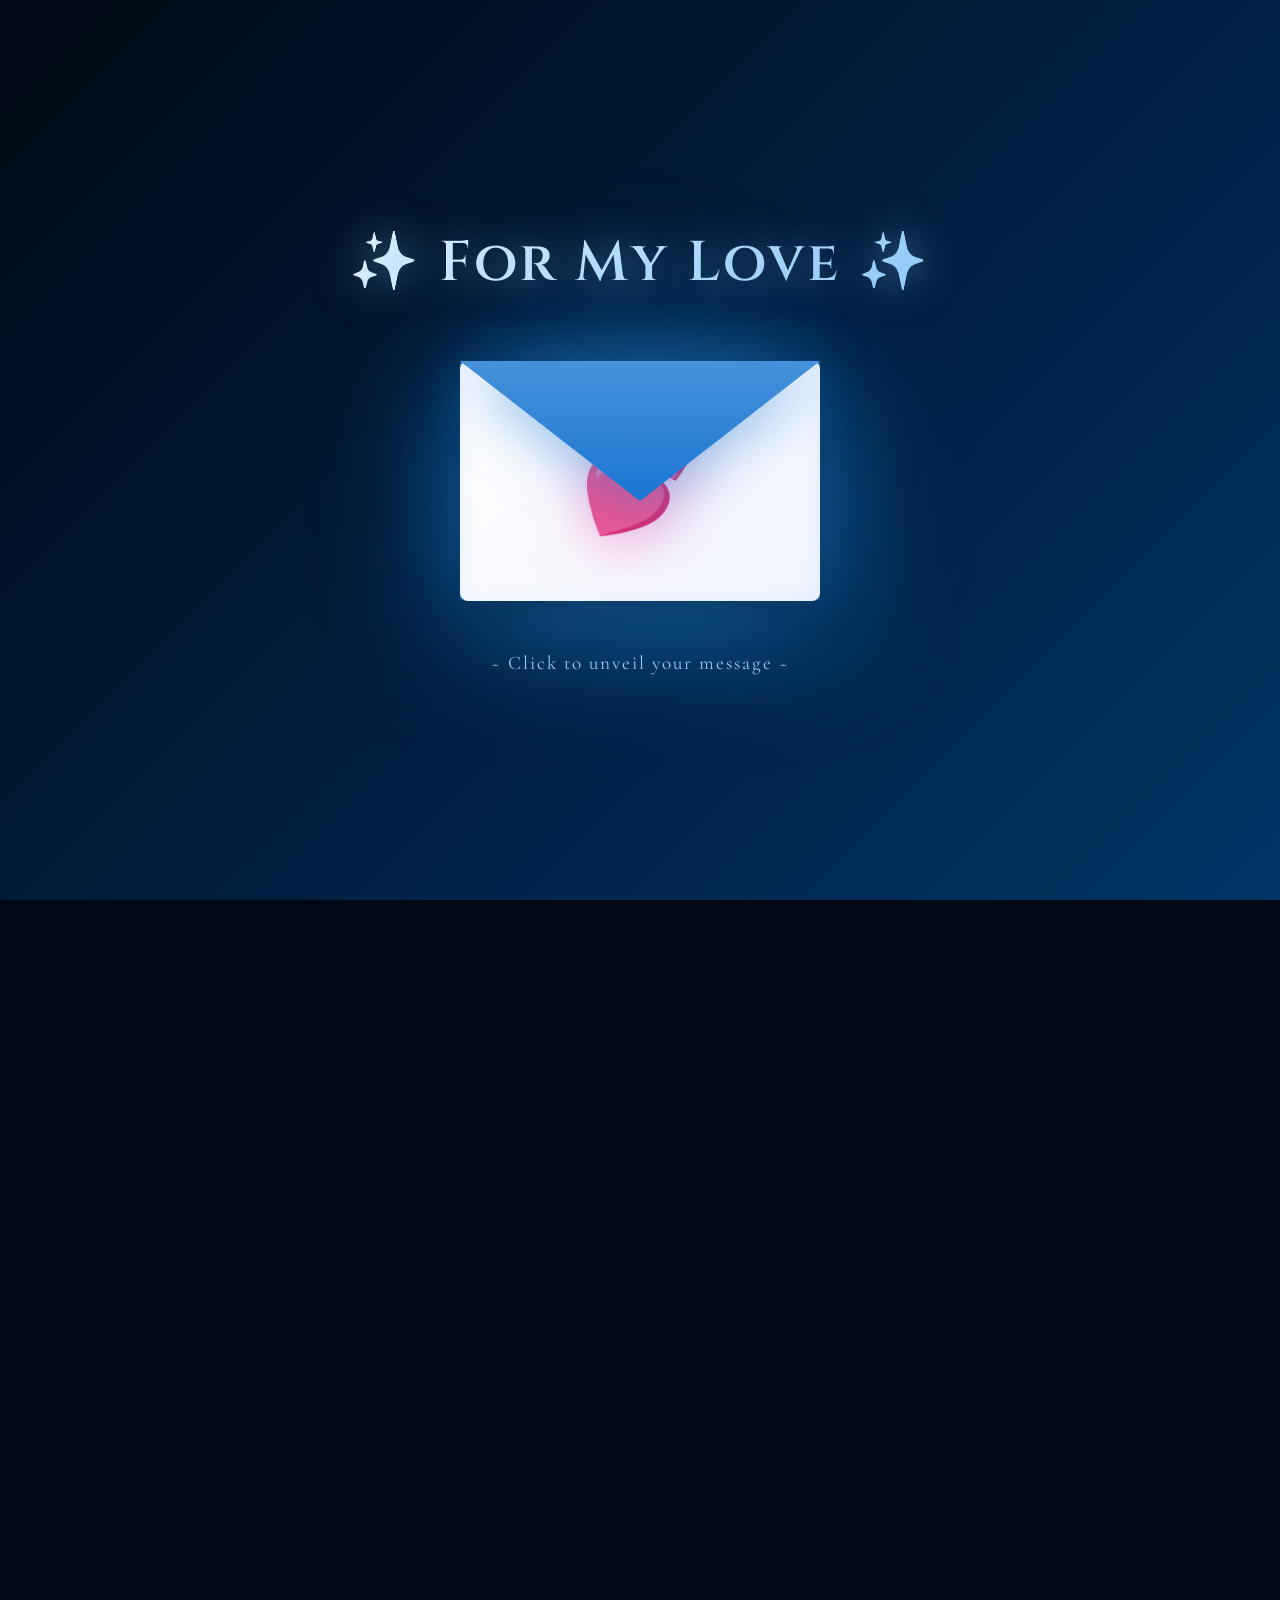
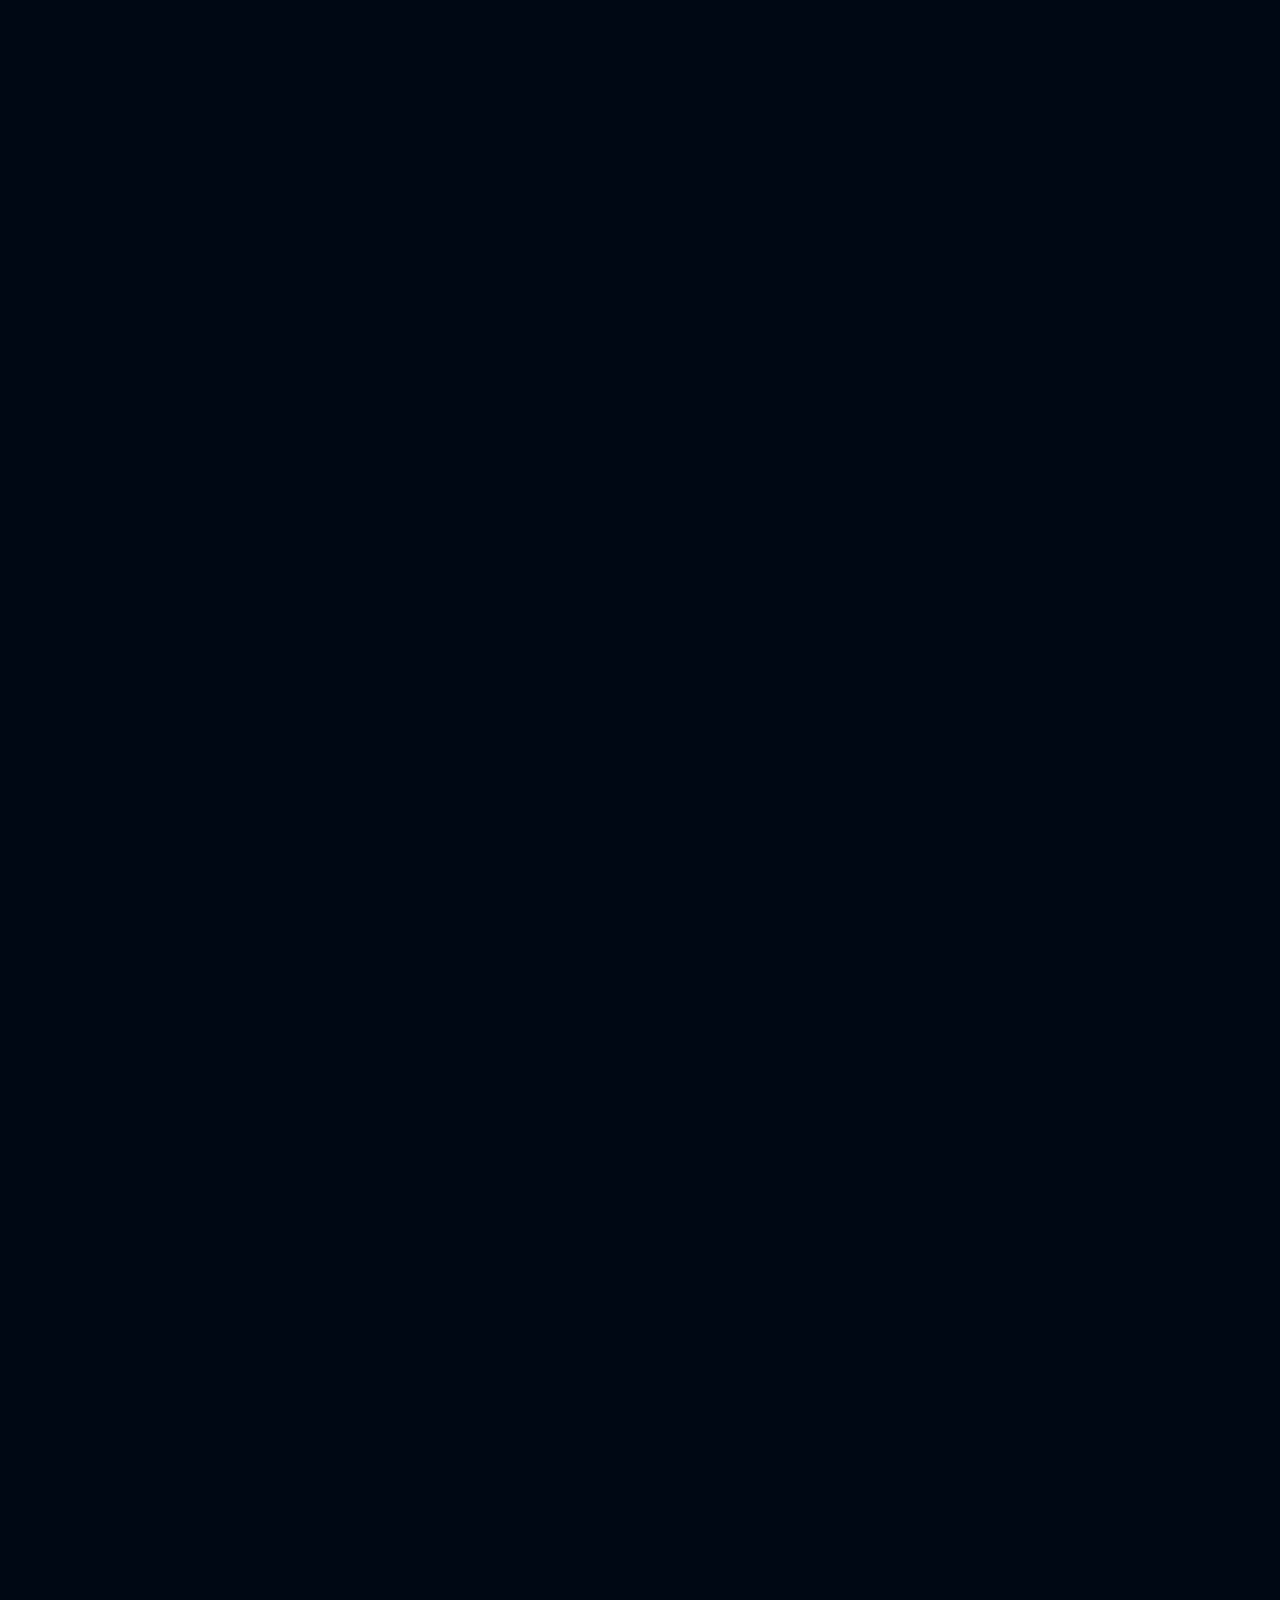
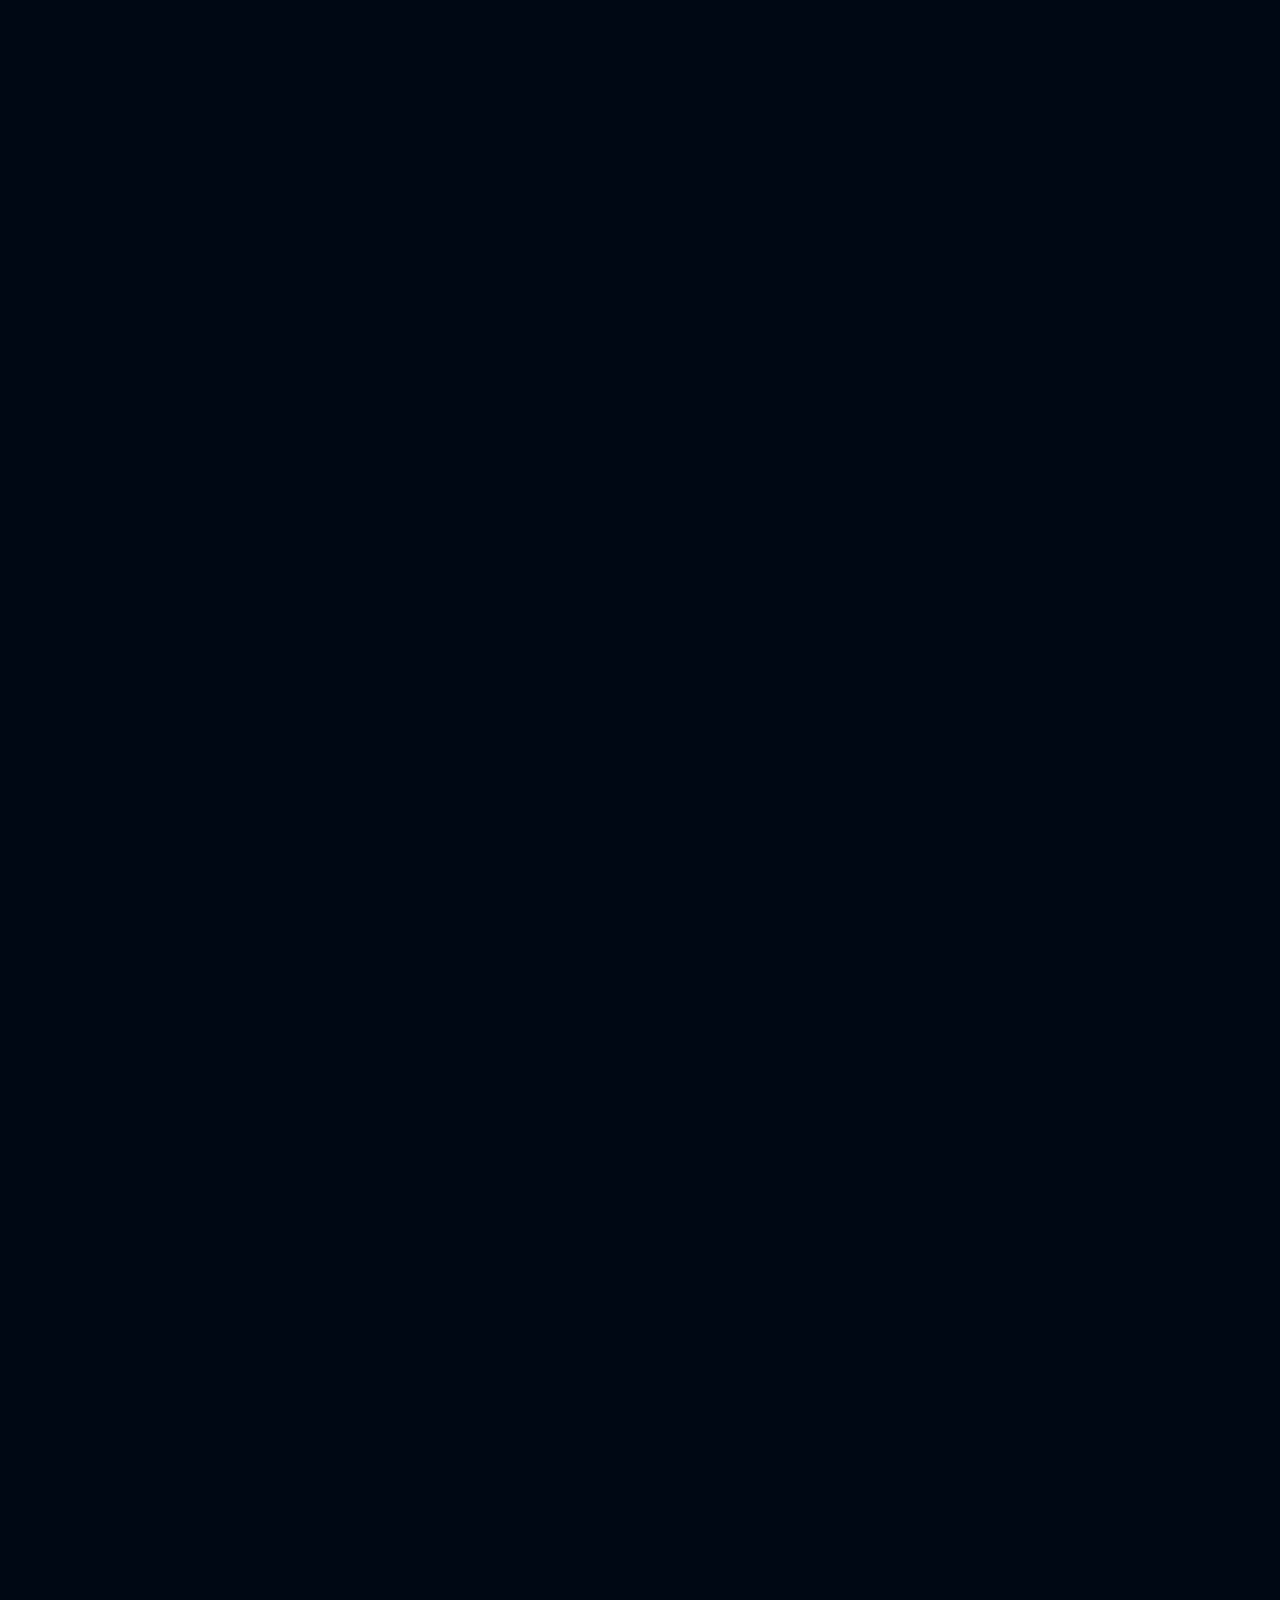
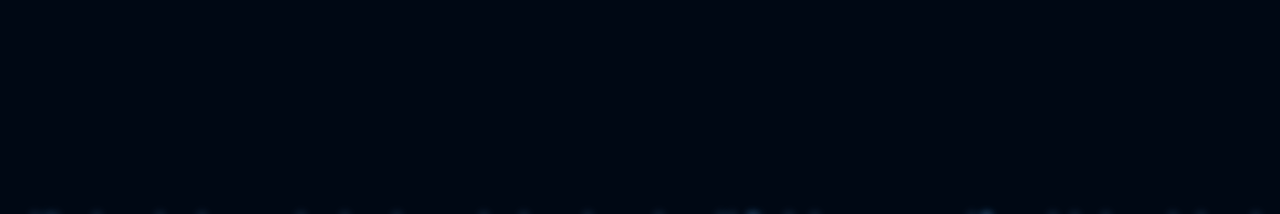
==== index.html @ f63f56da "Add files via upload" ====
<!DOCTYPE html>
<html lang="en">
<head>
  <meta charset="UTF-8">
  <meta name="viewport" content="width=device-width, initial-scale=1.0">
  <title>Happy Monthsary, My Love 💙</title>
  <link rel="stylesheet" href="styles.css">
</head>
<body>

  <div class="envelope-screen" id="envelopeScreen">
    <div class="envelope-glow"></div>
    <h1 class="envelope-title">✨ For My Love ✨</h1>
    <div class="envelope-wrapper" id="envelopeWrapper">
      <div class="envelope">
        <div class="envelope-back left"></div>
        <div class="envelope-back right"></div>
        <div class="envelope-body">
          <div class="envelope-heart">💕</div>
        </div>
        <div class="envelope-flap"></div>
      </div>
    </div>
    <p class="click-hint">~ Click to unveil your message ~</p>
  </div>

  <div class="main-content" id="mainContent">
    <div class="hearts-bg" id="heartsContainer"></div>

    <div class="container">

      <div class="header">
        <div class="date-badge">August 29, 2026</div>
        <h1>Happy Monthsary Love</h1>
        <p class="subtitle">Irene S. Limen</p>
      </div>

      <div class="divider">✨ 💙 ✨</div>

      <div class="letter">
        <p class="greeting">My Dearest Love,</p>
        <p>
         Happy monthsary Love! it's already been <strong>2 years and 8 months</strong>since we started our journey together. 
         Time really flies when I'm with you, pero at the same time, it feels like I've known you forever.
        </p>
        <p>
          You know, you're not just my partner, you're my everything, my comfort place, and my favorite reason to smile and I know kahit hindi man tayo magkasama lagi, you are always in my heart and I don't ever want to take that for granted.
        </p>
        <p>
          Thank you for choosing me. Thank you for staying and Thank you for loving me. I promise to keep cherishing you, supporting you, and loving you with all my heart.
        </p>
        <p>
          Hindi ko man masabi lahat ng nararamdaman ko, pero sana alam mo,
          ikaw lang, palagi.
        </p>
        <div class="closing">
          <div class="sign">Forever Yours,</div>
          <div class="name">- Shifter -</div>
        </div>
      </div>

      <div class="gallery">
        <h2>Our Precious Journey</h2>
        <div class="gallery-grid">
          <div class="gallery-item" data-type="image" data-src="Pictures/1.jpg">
            <div class="placeholder">📷<span>Photo 1</span></div>
          </div>
          <div class="gallery-item" data-type="image" data-src="Pictures/2.jpg">
            <div class="placeholder">📷<span>Photo 2</span></div>
          </div>
          <div class="gallery-item" data-type="video" data-src="Videos/1.mp4">
            <div class="placeholder">🎥<span>Video 1</span></div>
            <div class="video-badge">VIDEO</div>
          </div>
          <div class="gallery-item" data-type="image" data-src="Pictures/3.jpg">
            <div class="placeholder">📷<span>Photo 3</span></div>
          </div>
          <div class="gallery-item" data-type="image" data-src="Pictures/4.jpg">
            <div class="placeholder">📷<span>Photo 4</span></div>
          </div>
          <div class="gallery-item" data-type="image" data-src="Pictures/5.jpg">
            <div class="placeholder">📷<span>Photo 5</span></div>
          </div>
        </div>
        <p style="text-align:center;color:#b3e5fc;font-size:0.95rem;font-weight:300;letter-spacing:1px;">
          ✨ Add your photos and videos to make this even more special
        </p>
      </div>

      <div class="reasons">
        <h2>6 Reasons I Love You</h2>
        <div class="reason-card">
          <div class="num">1</div>
          <div class="text">I love the way you always put me before other people.</div>
        </div>
        <div class="reason-card">
          <div class="num">2</div>
          <div class="text">I love the picture you send me.</div>
        </div>
        <div class="reason-card">
          <div class="num">3</div>
          <div class="text">I love when we play our favorite games together.</div>
        </div>
        <div class="reason-card">
          <div class="num">4</div>
          <div class="text">I Love how you're excited to show me things you got or made.</div>
        </div>
        <div class="reason-card">
          <div class="num">5</div>
          <div class="text">I Love how you want to hangout with me.</div>
        </div>
        <div class="reason-card">
          <div class="num">6</div>
          <div class="text">The way you make me feel appreciated.</div>
        </div>
      </div>

      <div class="promise">
        <h2>My Promise to You</h2>
        <p>
        I promise to keep choosing you, on easy days and hard ones. I promise to be your safe space, your honest truth, and your biggest supporter. Kahit anong mangyari, ikaw pa rin ang pipiliin ko. Today, tomorrow, and every monthsary after this.

Lahat ng pangako ko sayo, gagawin ko ang lahat para matupad ko. Pasensya na kung hindi tayo madalas nagkikita. Hindi man dahil ayaw ko, pero kapos lang talaga ako ngayon sa pera at marami akong gastusin. Aayain kita at babawi ako sayo kapag may sapat na akong naipon. Sana maintindihan mo kung bakit minsan hindi ko magawa lahat ng gusto kong gawin para sa atin.

And I’m also sorry for my attitude sometimes. Alam kong nagseselos ako kahit minsan alam kong wala naman akong karapatan mag-selos. I’m still trying to understand and control my feelings because I never want my insecurities to become a reason for you to feel restricted or unhappy.

Gawin mo lang lahat ng mga bagay na gusto mong gawin. Maging masaya ka. I’ll always support you and I’ll always be happy seeing you enjoy the things you love. Hindi ko gustong maramdaman mo na kailangan mong isuko yung happiness mo para lang sa akin.

Maraming salamat sa pag-intindi at sa pagiging patient sa akin, love. I know hindi rin ako perfect, and I know there are times na mahirap akong intindihin. Tinamaan lang talaga ako ng mga pagsubok sa buhay ngayon, pero ginagawa ko naman ang lahat para makahanap ng paraan at malagpasan natin ‘to.

Kahit gipit ako ngayon, hindi ibig sabihin na kulang yung pagmamahal ko sayo. I may not always be able to give you everything I want to give you, but I promise that I’ll keep trying. And kapag okay na ulit ako, ikaw ang isa sa mga unang taong gusto kong makasama at mapasaya.

Maraming maraming salamat sa lahat, love. Salamat sa pag-stay, sa pag-intindi, at sa pagmamahal sa akin. Nandito lang ako palagi para suportahan ka, mahalin ka, at piliin kahit anong mangyari.

Mahal na mahal kita. Hindi lang ngayon, hindi lang ngayong monthsary, kundi hanggang dulo. ❤️

        </p>
      </div>

      <div class="footer">
        <div class="big-heart">💙</div>
        <p>Here's to us and to many more beautiful months together.</p>
        <p class="final-message">I Love You, Always</p>
      </div>

    </div>

    <div class="music-control" id="musicControl" title="Play/Pause Music">🎵</div>

    <audio id="bgMusic" loop>
      <source src="Music/1.mp3" type="audio/mpeg">
    </audio>

  </div>

  <div class="lightbox" id="lightbox">
    <div class="lightbox-close" id="lightboxClose">&times;</div>
    <div class="lightbox-content" id="lightboxContent"></div>
  </div>

  <script src="script.js"></script>

</body>
</html>
---- styles.css ----
@import url('https://fonts.googleapis.com/css2?family=Cinzel:wght@400;500;600;700&family=Cormorant+Garamond:wght@300;400;500;600&family=Montserrat:wght@300;400;500&display=swap');

* { margin: 0; padding: 0; box-sizing: border-box; }

body {
  background: #000814;
  font-family: 'Montserrat', sans-serif;
  color: #e3f2fd;
  overflow-x: hidden;
  min-height: 100vh;
  position: relative;
}

/* Ultra Premium Animated Background */
body::before {
  content: '';
  position: fixed;
  top: 0; left: 0;
  width: 100%; height: 100%;
  background:
    radial-gradient(ellipse at 20% 30%, rgba(13, 71, 161, 0.4) 0%, transparent 50%),
    radial-gradient(ellipse at 80% 70%, rgba(21, 101, 192, 0.35) 0%, transparent 50%),
    radial-gradient(ellipse at 50% 50%, rgba(25, 118, 210, 0.25) 0%, transparent 50%);
  animation: breathe 8s ease-in-out infinite;
  z-index: 0;
}

@keyframes breathe {
  0%, 100% { opacity: 1; transform: scale(1); }
  50% { opacity: 0.8; transform: scale(1.05); }
}

/* Animated Particles */
.particle {
  position: fixed;
  width: 4px;
  height: 4px;
  background: radial-gradient(circle, #64b5f6, transparent);
  border-radius: 50%;
  pointer-events: none;
  z-index: 1;
  animation: particle-float linear infinite;
  box-shadow: 0 0 10px #64b5f6;
}

@keyframes particle-float {
  0% { transform: translateY(100vh) translateX(0) scale(0); opacity: 0; }
  10% { opacity: 1; }
  90% { opacity: 1; }
  100% { transform: translateY(-100vh) translateX(50px) scale(1); opacity: 0; }
}

/* Ultra Sparkles */
.ultra-sparkle {
  position: fixed;
  width: 2px;
  height: 2px;
  background: white;
  border-radius: 50%;
  pointer-events: none;
  z-index: 2;
  box-shadow: 0 0 4px white, 0 0 8px #90caf9, 0 0 12px #64b5f6;
  animation: twinkle 3s ease-in-out infinite;
}

@keyframes twinkle {
  0%, 100% { opacity: 0; transform: scale(0) rotate(0deg); }
  50% { opacity: 1; transform: scale(1.5) rotate(180deg); }
}

/* ULTRA PREMIUM ENVELOPE SCREEN */
.envelope-screen {
  position: fixed;
  top: 0; left: 0;
  width: 100%; height: 100vh;
  display: flex;
  flex-direction: column;
  align-items: center;
  justify-content: center;
  z-index: 1000;
  background: linear-gradient(135deg, #000814 0%, #001d3d 50%, #003566 100%);
  transition: opacity 1s ease, visibility 1s ease;
}

.envelope-screen.hidden {
  opacity: 0;
  visibility: hidden;
  pointer-events: none;
}

.envelope-glow {
  position: absolute;
  width: 400px;
  height: 400px;
  background: radial-gradient(circle, rgba(33, 150, 243, 0.3), transparent 70%);
  border-radius: 50%;
  filter: blur(60px);
  animation: glow-pulse 4s ease-in-out infinite;
}

@keyframes glow-pulse {
  0%, 100% { transform: scale(1); opacity: 0.5; }
  50% { transform: scale(1.2); opacity: 0.8; }
}

.envelope-title {
  font-family: 'Cinzel', serif;
  font-size: 3.5rem;
  font-weight: 600;
  background: linear-gradient(135deg, #e3f2fd, #90caf9, #42a5f5, #2196f3);
  background-size: 300% 300%;
  -webkit-background-clip: text;
  -webkit-text-fill-color: transparent;
  background-clip: text;
  margin-bottom: 60px;
  animation: gradient-shift 3s ease infinite, float-title 4s ease-in-out infinite;
  text-shadow: 0 0 40px rgba(144, 202, 249, 0.6);
  letter-spacing: 3px;
  z-index: 10;
  position: relative;
}

@keyframes gradient-shift {
  0%, 100% { background-position: 0% 50%; }
  50% { background-position: 100% 50%; }
}

@keyframes float-title {
  0%, 100% { transform: translateY(0); }
  50% { transform: translateY(-15px); }
}

.envelope-wrapper {
  position: relative;
  cursor: pointer;
  transition: all 0.5s cubic-bezier(0.68, -0.55, 0.265, 1.55);
  filter: drop-shadow(0 20px 60px rgba(33, 150, 243, 0.6));
  z-index: 10;
}

.envelope-wrapper:hover {
  transform: scale(1.1) translateY(-15px) rotateY(10deg);
  filter: drop-shadow(0 30px 80px rgba(33, 150, 243, 0.9));
}

.envelope {
  position: relative;
  width: 360px;
  height: 240px;
  transform-style: preserve-3d;
  transition: transform 0.8s ease;
}

.envelope-back {
  position: absolute;
  width: 0; height: 0;
  z-index: 0;
  filter: drop-shadow(0 4px 20px rgba(25, 118, 210, 0.4));
}

.envelope-back.left {
  border-left: 180px solid #1565c0;
  border-top: 120px solid transparent;
  border-bottom: 120px solid transparent;
  left: 0;
}

.envelope-back.right {
  border-right: 180px solid #1565c0;
  border-top: 120px solid transparent;
  border-bottom: 120px solid transparent;
  right: 0;
}

.envelope-body {
  position: absolute;
  width: 360px; height: 240px;
  background: linear-gradient(135deg, #ffffff 0%, #f0f4ff 100%);
  border-radius: 8px;
  box-shadow:
    0 10px 40px rgba(0,0,0,0.3),
    inset 0 2px 20px rgba(144, 202, 249, 0.2);
  z-index: 1;
  display: flex;
  align-items: center;
  justify-content: center;
}

.envelope-flap {
  position: absolute;
  width: 0; height: 0;
  border-left: 180px solid transparent;
  border-right: 180px solid transparent;
  border-top: 140px solid #1976d2;
  top: 0; left: 0;
  z-index: 5;
  transform-origin: top center;
  transition: all 1s cubic-bezier(0.68, -0.55, 0.265, 1.55);
  filter: drop-shadow(0 8px 30px rgba(25, 118, 210, 0.5));
}

.envelope-flap::before {
  content: '';
  position: absolute;
  top: -140px;
  left: -180px;
  width: 360px;
  height: 140px;
  background: linear-gradient(180deg, rgba(255,255,255,0.2) 0%, transparent 100%);
  clip-path: polygon(0 0, 50% 100%, 100% 0);
}

.envelope-wrapper.opening .envelope-flap {
  transform: rotateX(-180deg);
  border-top-color: #0d47a1;
}

.envelope-heart {
  font-size: 6rem;
  z-index: 2;
  animation: heartbeat-premium 2s ease-in-out infinite;
  filter: drop-shadow(0 8px 30px rgba(255, 105, 180, 0.6));
}

.click-hint {
  margin-top: 50px;
  font-family: 'Cormorant Garamond', serif;
  color: #90caf9;
  font-size: 1.2rem;
  animation: fadeIn 1s ease 1.5s both, float-hint 3s ease-in-out infinite;
  font-weight: 400;
  letter-spacing: 2px;
  z-index: 10;
  position: relative;
}

@keyframes heartbeat-premium {
  0%, 100% { transform: scale(1); }
  14% { transform: scale(1.2); }
  28% { transform: scale(1); }
  42% { transform: scale(1.2); }
  56% { transform: scale(1); }
}

@keyframes float-hint {
  0%, 100% { transform: translateY(0); opacity: 0.8; }
  50% { transform: translateY(-10px); opacity: 1; }
}

@keyframes fadeIn {
  from { opacity: 0; transform: translateY(20px); }
  to { opacity: 1; transform: translateY(0); }
}

/* MAIN CONTENT - ULTRA PREMIUM */
.main-content {
  opacity: 0;
  visibility: hidden;
  transition: opacity 1.5s ease 0.8s;
}

.main-content.visible {
  opacity: 1;
  visibility: visible;
}

.hearts-bg {
  position: fixed;
  top: 0; left: 0;
  width: 100%; height: 100%;
  pointer-events: none;
  z-index: 0;
  overflow: hidden;
}

.heart-float {
  position: absolute;
  bottom: -80px;
  opacity: 0.3;
  animation: floatUp-premium linear infinite;
  filter: drop-shadow(0 0 15px currentColor);
}

@keyframes floatUp-premium {
  0%   { transform: translateY(0) rotate(0deg) scale(0.5); opacity: 0; }
  10%  { opacity: 0.3; }
  90%  { opacity: 0.3; }
  100% { transform: translateY(-120vh) rotate(360deg) scale(1.2); opacity: 0; }
}

.container {
  position: relative;
  z-index: 1;
  max-width: 800px;
  margin: 0 auto;
  padding: 80px 30px 100px;
}

/* Ultra Premium Glass Card */
.ultra-glass {
  background: rgba(255, 255, 255, 0.03);
  backdrop-filter: blur(20px);
  border: 2px solid rgba(144, 202, 249, 0.2);
  border-radius: 28px;
  box-shadow:
    0 8px 32px rgba(0, 0, 0, 0.4),
    inset 0 1px 2px rgba(255, 255, 255, 0.1);
}

.music-control {
  position: fixed;
  bottom: 40px; right: 40px;
  background: rgba(255, 255, 255, 0.08);
  backdrop-filter: blur(20px);
  border: 2px solid rgba(144, 202, 249, 0.4);
  color: #90caf9;
  width: 70px; height: 70px;
  border-radius: 50%;
  cursor: pointer;
  z-index: 100;
  display: flex;
  align-items: center;
  justify-content: center;
  font-size: 1.8rem;
  box-shadow:
    0 10px 40px rgba(33, 150, 243, 0.5),
    inset 0 1px 2px rgba(255, 255, 255, 0.1);
  transition: all 0.4s cubic-bezier(0.68, -0.55, 0.265, 1.55);
}

.music-control:hover {
  background: rgba(33, 150, 243, 0.2);
  transform: scale(1.15) rotate(10deg);
  box-shadow:
    0 15px 60px rgba(33, 150, 243, 0.8),
    inset 0 1px 2px rgba(255, 255, 255, 0.2);
}

.music-control:active {
  transform: scale(0.95);
}

.header {
  text-align: center;
  margin-bottom: 60px;
  animation: fadeInDown-premium 1.2s ease;
}

.date-badge {
  display: inline-block;
  background: rgba(33, 150, 243, 0.15);
  backdrop-filter: blur(10px);
  border: 1px solid rgba(144, 202, 249, 0.4);
  color: #e3f2fd;
  padding: 10px 30px;
  border-radius: 30px;
  font-size: 0.9rem;
  letter-spacing: 3px;
  text-transform: uppercase;
  margin-bottom: 25px;
  box-shadow:
    0 4px 20px rgba(33, 150, 243, 0.4),
    inset 0 1px 1px rgba(255, 255, 255, 0.1);
  animation: badge-glow 3s ease-in-out infinite;
}

@keyframes badge-glow {
  0%, 100% { box-shadow: 0 4px 20px rgba(33, 150, 243, 0.4), inset 0 1px 1px rgba(255, 255, 255, 0.1); }
  50% { box-shadow: 0 4px 30px rgba(33, 150, 243, 0.7), inset 0 1px 1px rgba(255, 255, 255, 0.2); }
}

.header h1 {
  font-family: 'Cinzel', serif;
  font-size: 4rem;
  font-weight: 700;
  background: linear-gradient(135deg, #e3f2fd 0%, #90caf9 50%, #42a5f5 100%);
  -webkit-background-clip: text;
  -webkit-text-fill-color: transparent;
  background-clip: text;
  margin-bottom: 15px;
  line-height: 1.2;
  text-shadow: 0 0 40px rgba(144, 202, 249, 0.5);
  letter-spacing: 2px;
  animation: title-shimmer 3s ease infinite;
}

@keyframes title-shimmer {
  0%, 100% { filter: brightness(1); }
  50% { filter: brightness(1.3); }
}

.header .subtitle {
  font-family: 'Cormorant Garamond', serif;
  font-size: 1.4rem;
  color: #b3e5fc;
  font-weight: 400;
  letter-spacing: 2px;
  animation: fadeIn 1.5s ease;
}

.divider {
  text-align: center;
  margin: 50px 0;
  font-size: 2.5rem;
  letter-spacing: 20px;
  animation: divider-glow 2s ease-in-out infinite;
}

@keyframes divider-glow {
  0%, 100% { filter: drop-shadow(0 0 10px #64b5f6); opacity: 0.8; }
  50% { filter: drop-shadow(0 0 20px #90caf9); opacity: 1; }
}

.letter {
  background: rgba(255, 255, 255, 0.04);
  backdrop-filter: blur(25px);
  border: 2px solid rgba(144, 202, 249, 0.25);
  border-radius: 32px;
  padding: 60px 50px;
  box-shadow:
    0 10px 60px rgba(0, 0, 0, 0.4),
    inset 0 1px 2px rgba(255, 255, 255, 0.1);
  margin-bottom: 50px;
  position: relative;
  animation: fadeInUp-premium 1.2s ease 0.4s both;
  transition: all 0.5s ease;
}

.letter:hover {
  transform: translateY(-5px);
  box-shadow:
    0 20px 80px rgba(33, 150, 243, 0.4),
    inset 0 1px 2px rgba(255, 255, 255, 0.15);
  border-color: rgba(144, 202, 249, 0.4);
}

.letter::before {
  content: '\201C';
  font-family: 'Cinzel', serif;
  font-size: 8rem;
  color: rgba(144, 202, 249, 0.15);
  position: absolute;
  top: -20px; left: 30px;
  line-height: 1;
}

.letter .greeting {
  font-family: 'Cinzel', serif;
  font-size: 2.4rem;
  font-weight: 600;
  background: linear-gradient(135deg, #90caf9, #64b5f6);
  -webkit-background-clip: text;
  -webkit-text-fill-color: transparent;
  background-clip: text;
  margin-bottom: 25px;
  text-shadow: 0 4px 20px rgba(144, 202, 249, 0.4);
}

.letter p {
  font-size: 1.15rem;
  line-height: 2.2;
  margin-bottom: 20px;
  color: #e3f2fd;
  font-weight: 300;
  text-align: justify;
}

.letter .closing {
  text-align: right;
  margin-top: 40px;
}

.letter .closing .sign {
  font-family: 'Cinzel', serif;
  font-size: 1.8rem;
  background: linear-gradient(135deg, #90caf9, #64b5f6);
  -webkit-background-clip: text;
  -webkit-text-fill-color: transparent;
  background-clip: text;
}

.letter .closing .name {
  font-size: 1rem;
  color: #b3e5fc;
  margin-top: 8px;
  font-weight: 300;
}

.gallery {
  margin-bottom: 50px;
  animation: fadeInUp-premium 1.2s ease 0.6s both;
}

.gallery h2 {
  font-family: 'Cinzel', serif;
  font-size: 2.8rem;
  font-weight: 600;
  background: linear-gradient(135deg, #90caf9, #64b5f6);
  -webkit-background-clip: text;
  -webkit-text-fill-color: transparent;
  background-clip: text;
  text-align: center;
  margin-bottom: 40px;
  text-shadow: 0 4px 25px rgba(144, 202, 249, 0.5);
}

.gallery-grid {
  display: grid;
  grid-template-columns: repeat(auto-fit, minmax(200px, 1fr));
  gap: 25px;
  margin-bottom: 30px;
}

.gallery-item {
  position: relative;
  padding-bottom: 100%;
  background: rgba(255, 255, 255, 0.03);
  backdrop-filter: blur(15px);
  border: 2px solid rgba(144, 202, 249, 0.2);
  border-radius: 20px;
  overflow: hidden;
  cursor: pointer;
  transition: all 0.5s cubic-bezier(0.68, -0.55, 0.265, 1.55);
  box-shadow: 0 4px 25px rgba(0, 0, 0, 0.3);
}

.gallery-item:hover {
  transform: translateY(-15px) scale(1.05);
  box-shadow: 0 20px 60px rgba(33, 150, 243, 0.6);
  border-color: rgba(144, 202, 249, 0.6);
}

.gallery-item img,
.gallery-item video {
  position: absolute;
  top: 0; left: 0;
  width: 100%; height: 100%;
  object-fit: cover;
}

.gallery-item .placeholder {
  position: absolute;
  top: 0; left: 0;
  width: 100%; height: 100%;
  display: flex;
  flex-direction: column;
  align-items: center;
  justify-content: center;
  background: linear-gradient(135deg, rgba(25, 118, 210, 0.2), rgba(66, 165, 245, 0.2));
  color: #90caf9;
  font-size: 3.5rem;
}

.gallery-item .placeholder span {
  font-size: 1rem;
  margin-top: 12px;
  color: #b3e5fc;
  font-weight: 300;
  letter-spacing: 1px;
}

.video-badge {
  position: absolute;
  top: 15px; right: 15px;
  background: rgba(33, 150, 243, 0.95);
  backdrop-filter: blur(10px);
  color: white;
  padding: 6px 16px;
  border-radius: 8px;
  font-size: 0.8rem;
  z-index: 2;
  font-weight: 600;
  letter-spacing: 1px;
  box-shadow: 0 4px 15px rgba(33, 150, 243, 0.5);
}

.lightbox {
  position: fixed;
  top: 0; left: 0;
  width: 100%; height: 100%;
  background: rgba(0,0,0,0.97);
  backdrop-filter: blur(20px);
  z-index: 2000;
  display: none;
  align-items: center;
  justify-content: center;
}

.lightbox.active { display: flex; }

.lightbox-content {
  max-width: 90%;
  max-height: 90%;
  position: relative;
  animation: zoomIn 0.5s ease;
}

@keyframes zoomIn {
  from { transform: scale(0.5); opacity: 0; }
  to { transform: scale(1); opacity: 1; }
}

.lightbox-content img,
.lightbox-content video {
  max-width: 100%;
  max-height: 90vh;
  border-radius: 16px;
  box-shadow: 0 20px 80px rgba(33, 150, 243, 0.6);
}

.lightbox-close {
  position: absolute;
  top: -60px; right: 0;
  color: white;
  font-size: 3rem;
  cursor: pointer;
  background: rgba(255,255,255,0.1);
  backdrop-filter: blur(15px);
  width: 60px; height: 60px;
  border-radius: 50%;
  display: flex;
  align-items: center;
  justify-content: center;
  transition: all 0.3s ease;
  border: 2px solid rgba(255,255,255,0.2);
}

.lightbox-close:hover {
  background: rgba(255,0,0,0.3);
  transform: rotate(90deg) scale(1.1);
}

.reasons {
  animation: fadeInUp-premium 1.2s ease 0.8s both;
  margin-bottom: 50px;
}

.reasons h2 {
  font-family: 'Cinzel', serif;
  font-size: 2.8rem;
  font-weight: 600;
  background: linear-gradient(135deg, #90caf9, #64b5f6);
  -webkit-background-clip: text;
  -webkit-text-fill-color: transparent;
  background-clip: text;
  text-align: center;
  margin-bottom: 40px;
  text-shadow: 0 4px 25px rgba(144, 202, 249, 0.5);
}

.reason-card {
  background: rgba(255, 255, 255, 0.04);
  backdrop-filter: blur(20px);
  border: 2px solid rgba(144, 202, 249, 0.2);
  border-radius: 20px;
  padding: 25px 30px;
  margin-bottom: 20px;
  display: flex;
  align-items: center;
  gap: 25px;
  transition: all 0.4s cubic-bezier(0.68, -0.55, 0.265, 1.55);
  box-shadow: 0 4px 25px rgba(0, 0, 0, 0.3);
}

.reason-card:hover {
  transform: translateX(15px) scale(1.02);
  background: rgba(255, 255, 255, 0.08);
  box-shadow: 0 10px 50px rgba(33, 150, 243, 0.5);
  border-color: rgba(144, 202, 249, 0.5);
}

.reason-card .num {
  background: linear-gradient(135deg, #2196f3, #1976d2);
  color: white;
  width: 55px; height: 55px;
  border-radius: 50%;
  display: flex;
  align-items: center;
  justify-content: center;
  font-size: 1.3rem;
  font-weight: 700;
  flex-shrink: 0;
  box-shadow:
    0 6px 25px rgba(33, 150, 243, 0.6),
    inset 0 1px 2px rgba(255, 255, 255, 0.2);
  font-family: 'Cinzel', serif;
}

.reason-card .text {
  font-size: 1.1rem;
  color: #e3f2fd;
  font-weight: 300;
  line-height: 1.8;
}

.promise {
  background: linear-gradient(135deg, rgba(25, 118, 210, 0.2), rgba(33, 150, 243, 0.15));
  backdrop-filter: blur(25px);
  border: 2px solid rgba(144, 202, 249, 0.4);
  border-radius: 32px;
  padding: 60px 45px;
  text-align: center;
  margin-bottom: 50px;
  animation: fadeInUp-premium 1.2s ease 1s both;
  box-shadow:
    0 10px 60px rgba(33, 150, 243, 0.5),
    inset 0 1px 2px rgba(255, 255, 255, 0.1);
  transition: all 0.5s ease;
}

.promise:hover {
  transform: translateY(-8px);
  box-shadow:
    0 20px 80px rgba(33, 150, 243, 0.7),
    inset 0 1px 2px rgba(255, 255, 255, 0.15);
}

.promise h2 {
  font-family: 'Cinzel', serif;
  font-size: 2.8rem;
  font-weight: 600;
  margin-bottom: 25px;
  background: linear-gradient(135deg, #90caf9, #e3f2fd);
  -webkit-background-clip: text;
  -webkit-text-fill-color: transparent;
  background-clip: text;
  text-shadow: 0 4px 25px rgba(144, 202, 249, 0.5);
}

.promise p {
  font-size: 1.2rem;
  line-height: 2.2;
  font-weight: 300;
  color: #e3f2fd;
}

.footer {
  text-align: center;
  animation: fadeInUp-premium 1.2s ease 1.2s both;
  padding: 30px 0;
}

.footer .big-heart {
  font-size: 5rem;
  animation: pulse-premium 2.5s ease-in-out infinite;
  display: inline-block;
  filter: drop-shadow(0 8px 40px rgba(33, 150, 243, 0.8));
}

.footer p {
  font-size: 1.1rem;
  color: #b3e5fc;
  margin-top: 20px;
  font-weight: 300;
  letter-spacing: 1px;
}

.footer .final-message {
  margin-top: 25px;
  font-family: 'Cinzel', serif;
  font-size: 2.2rem;
  font-weight: 600;
  background: linear-gradient(135deg, #90caf9, #e3f2fd);
  -webkit-background-clip: text;
  -webkit-text-fill-color: transparent;
  background-clip: text;
  text-shadow: 0 4px 25px rgba(144, 202, 249, 0.6);
}

@keyframes fadeInDown-premium {
  from { opacity: 0; transform: translateY(-60px); }
  to   { opacity: 1; transform: translateY(0); }
}

@keyframes fadeInUp-premium {
  from { opacity: 0; transform: translateY(60px); }
  to   { opacity: 1; transform: translateY(0); }
}

@keyframes pulse-premium {
  0%,100% { transform: scale(1); }
  50%     { transform: scale(1.2); }
}

@media (max-width: 768px) {
  .header h1 { font-size: 2.8rem; }
  .letter { padding: 40px 30px; }
  .container { padding: 50px 20px 70px; }
  .envelope-title { font-size: 2.5rem; }
  .gallery-grid { grid-template-columns: repeat(auto-fit, minmax(150px, 1fr)); gap: 15px; }
  .envelope { width: 280px; height: 180px; }
  .envelope-back.left { border-left: 140px solid #1565c0; border-top: 90px solid transparent; border-bottom: 90px solid transparent; }
  .envelope-back.right { border-right: 140px solid #1565c0; border-top: 90px solid transparent; border-bottom: 90px solid transparent; }
  .envelope-body { width: 280px; height: 180px; }
  .envelope-flap { border-left: 140px solid transparent; border-right: 140px solid transparent; border-top: 110px solid #1976d2; }
}
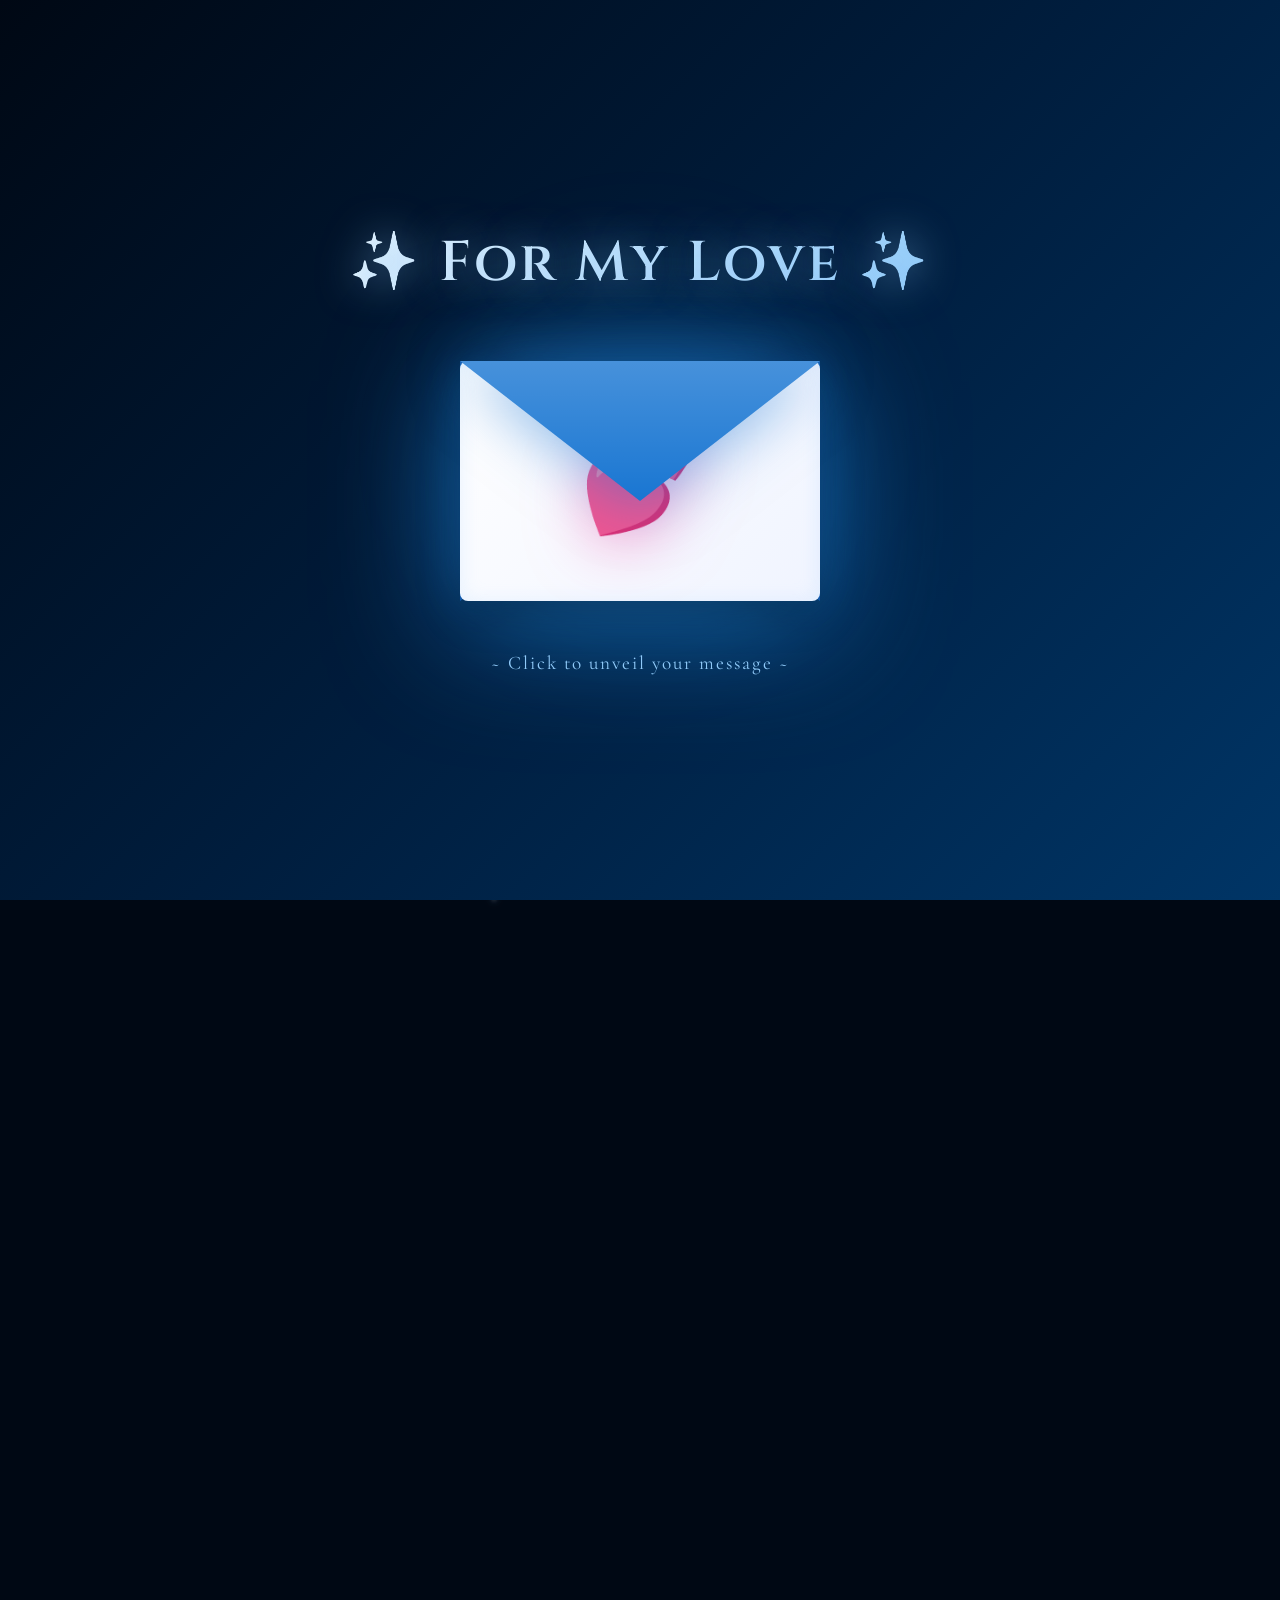
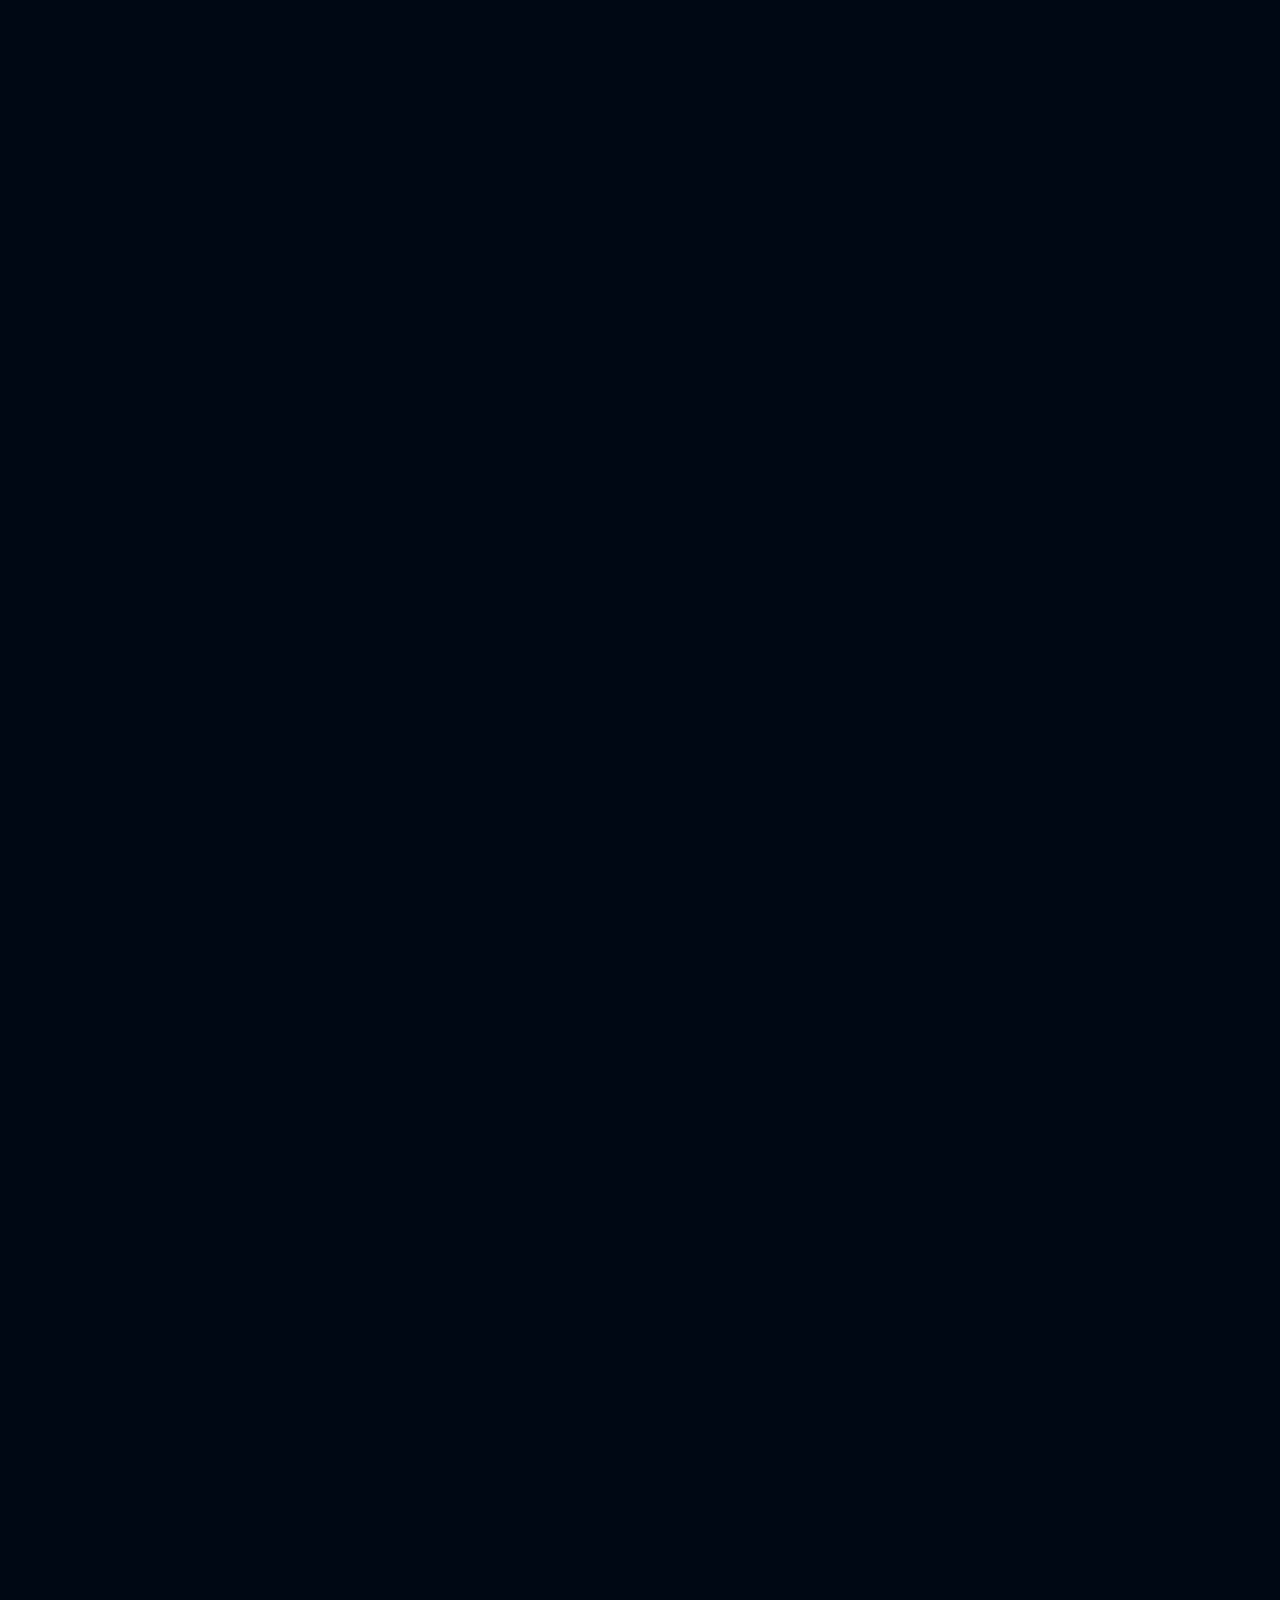
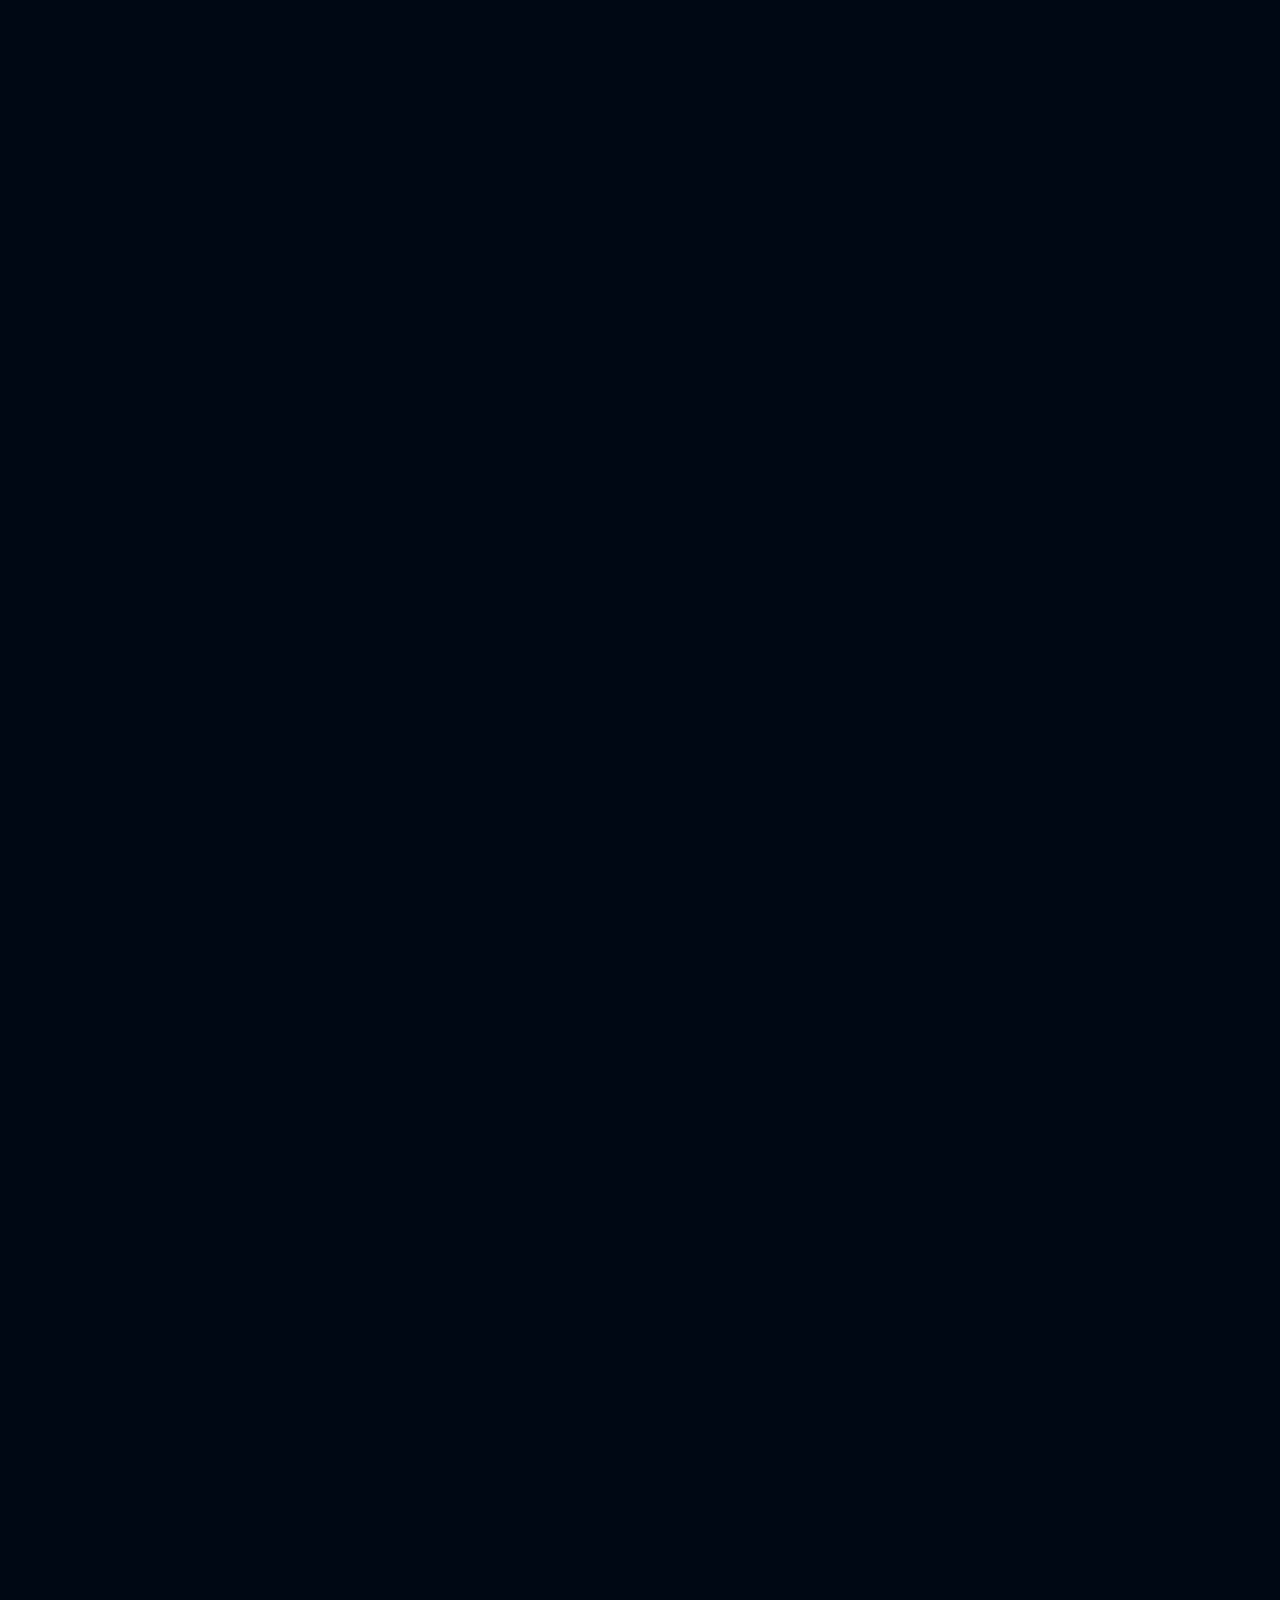
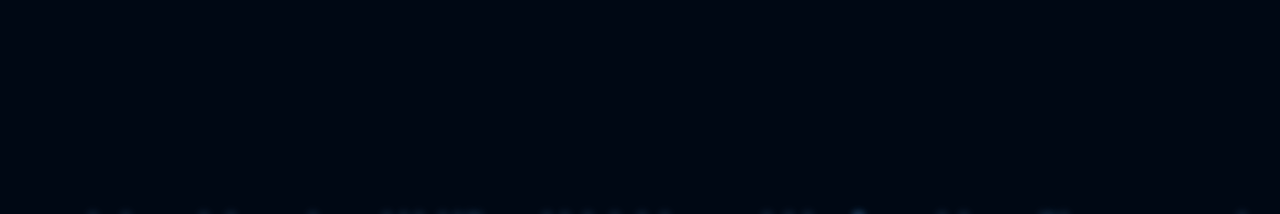
==== commit c30dd457: "Add files via upload" ====
--- a/index.html
+++ b/index.html
@@ -68,7 +68,7 @@
           <div class="gallery-item" data-type="image" data-src="Pictures/2.jpg">
             <div class="placeholder">📷<span>Photo 2</span></div>
           </div>
-          <div class="gallery-item" data-type="video" data-src="Videos/1.mp4">
+          <div class="gallery-item" data-type="video" data-src="Videos/1.MP4">
             <div class="placeholder">🎥<span>Video 1</span></div>
             <div class="video-badge">VIDEO</div>
           </div>
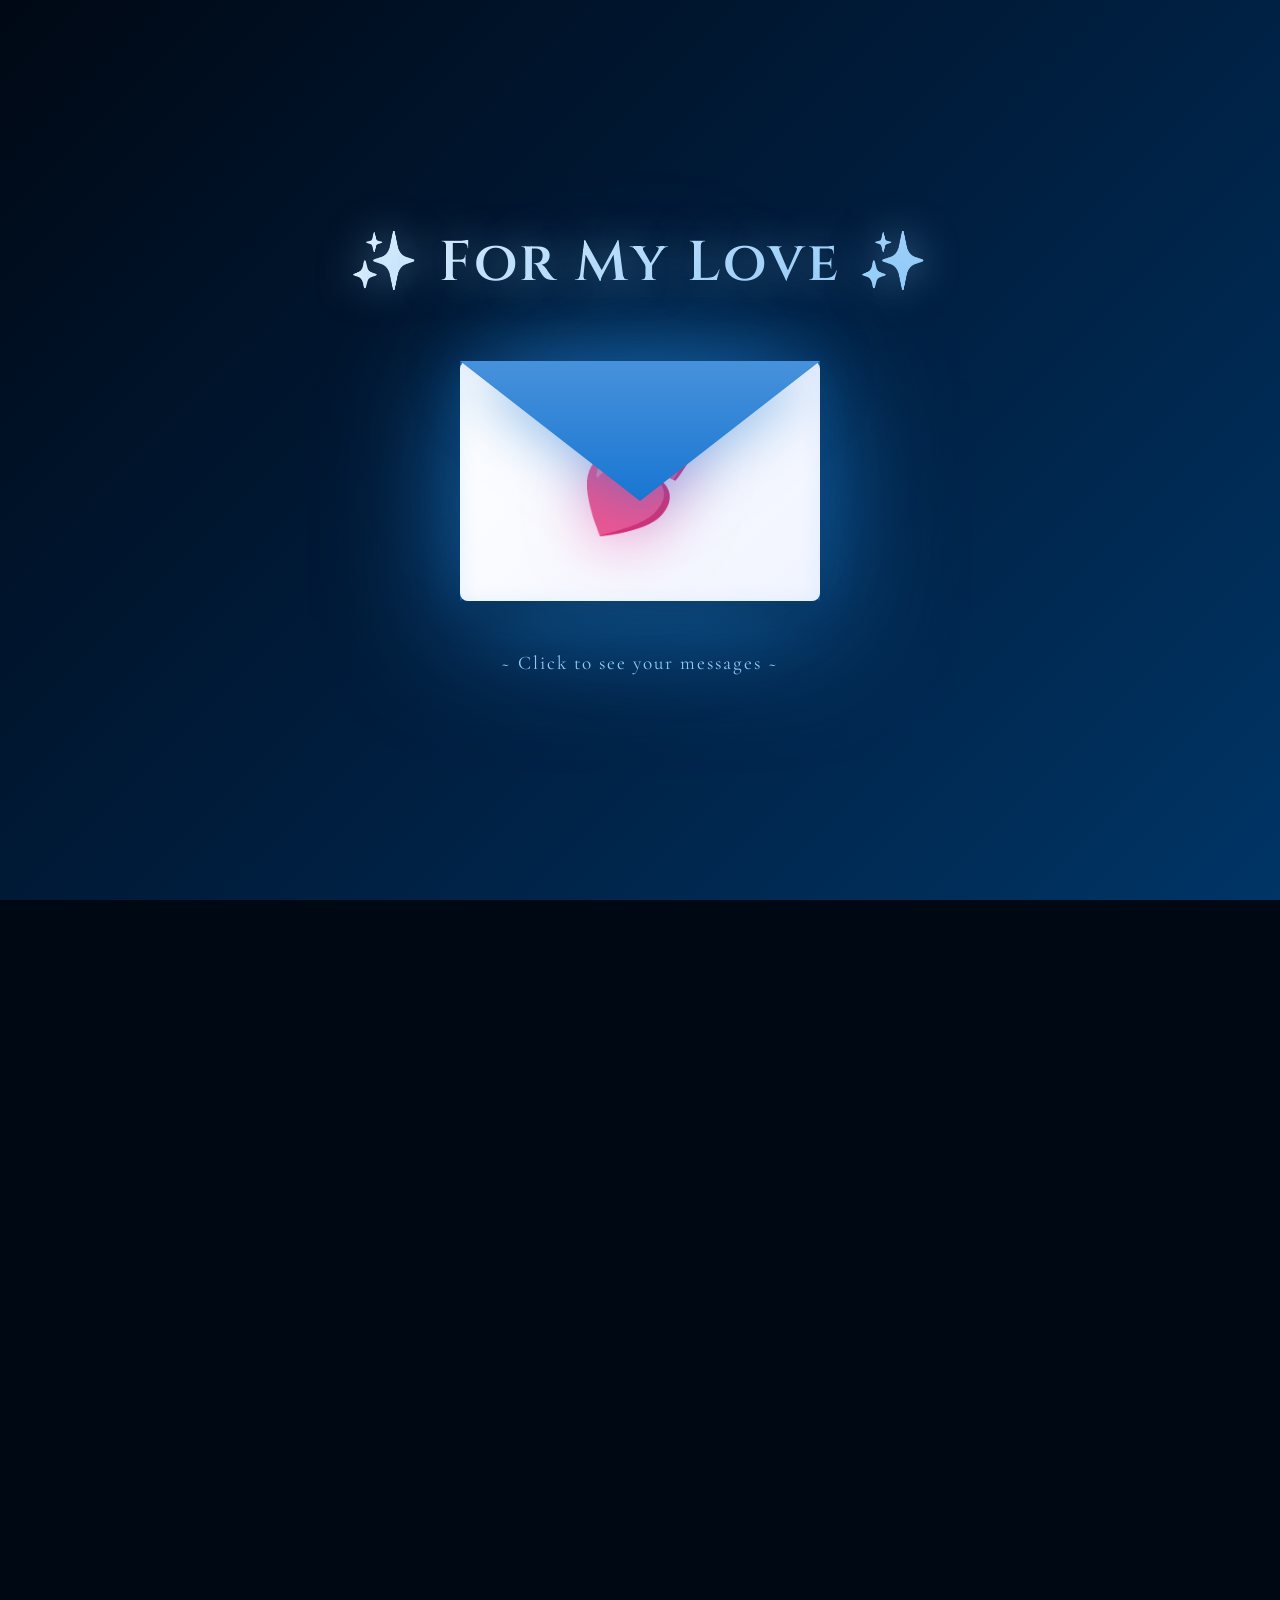
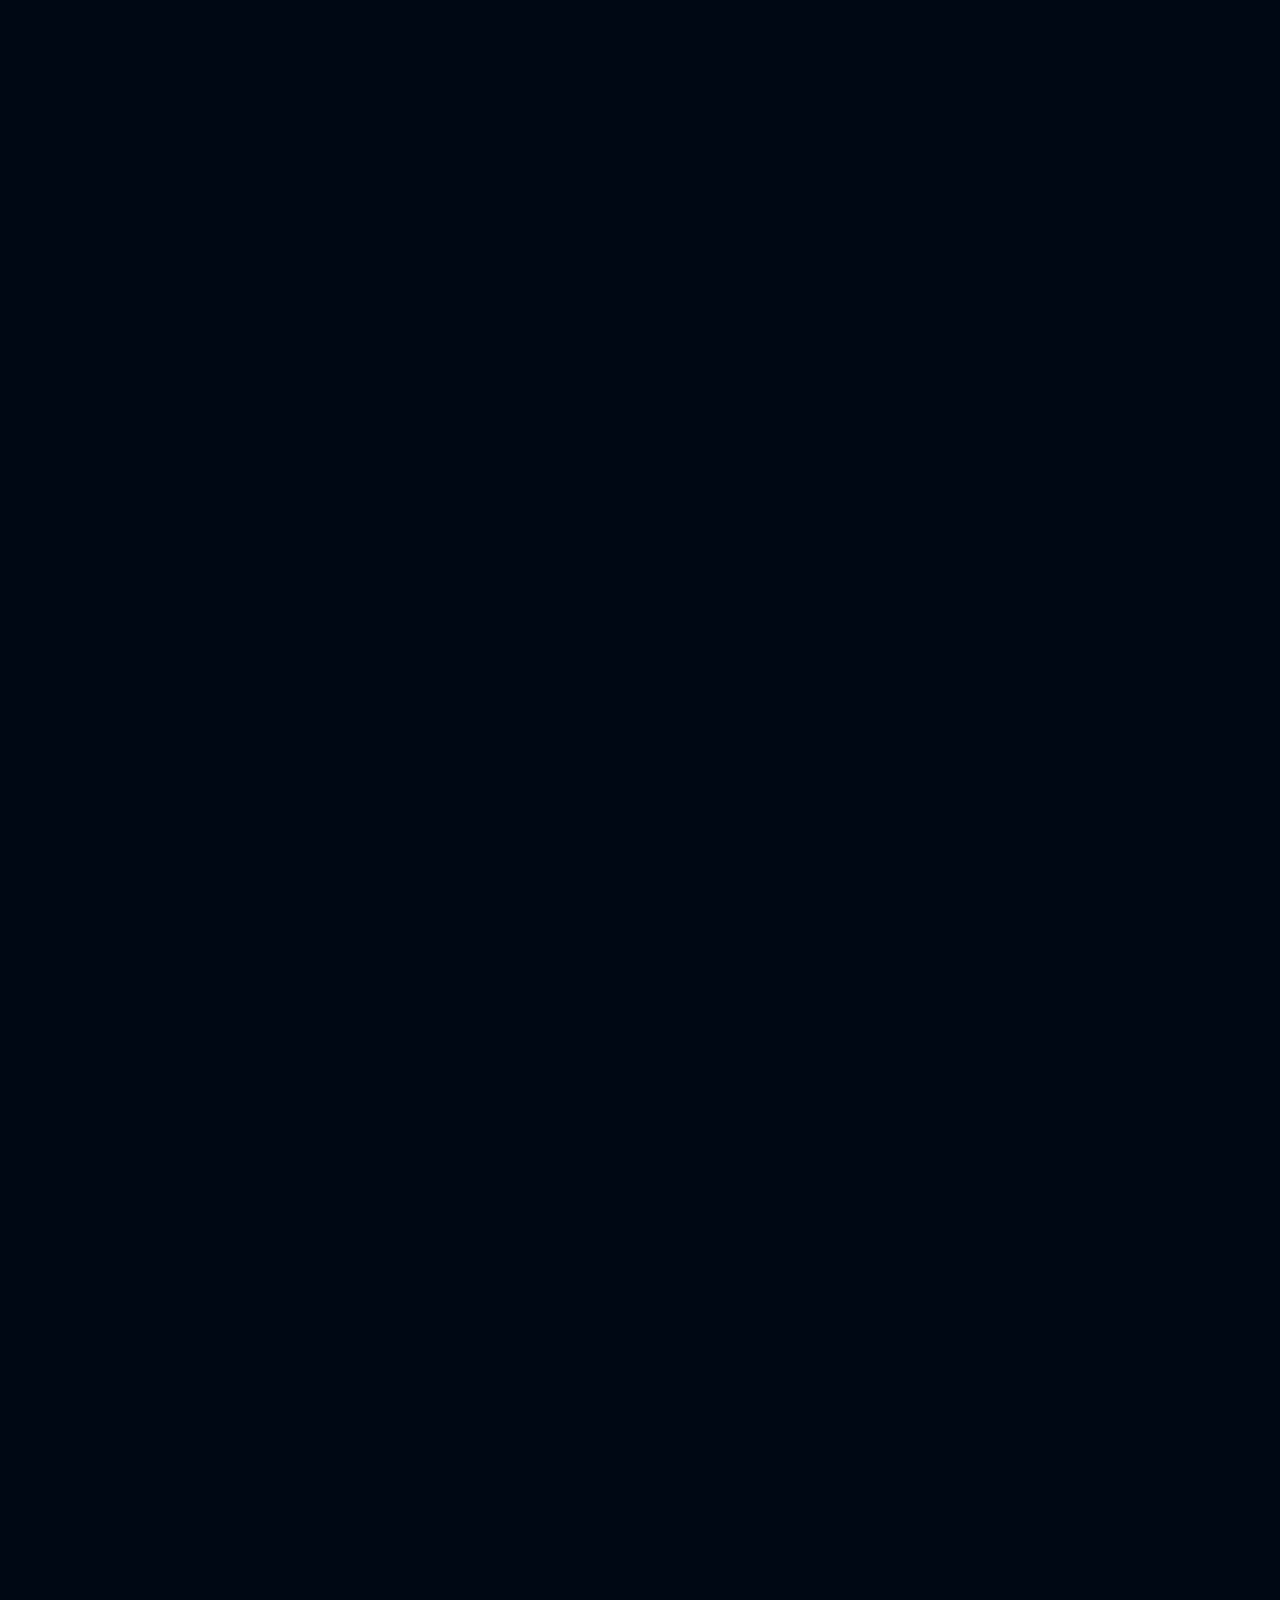
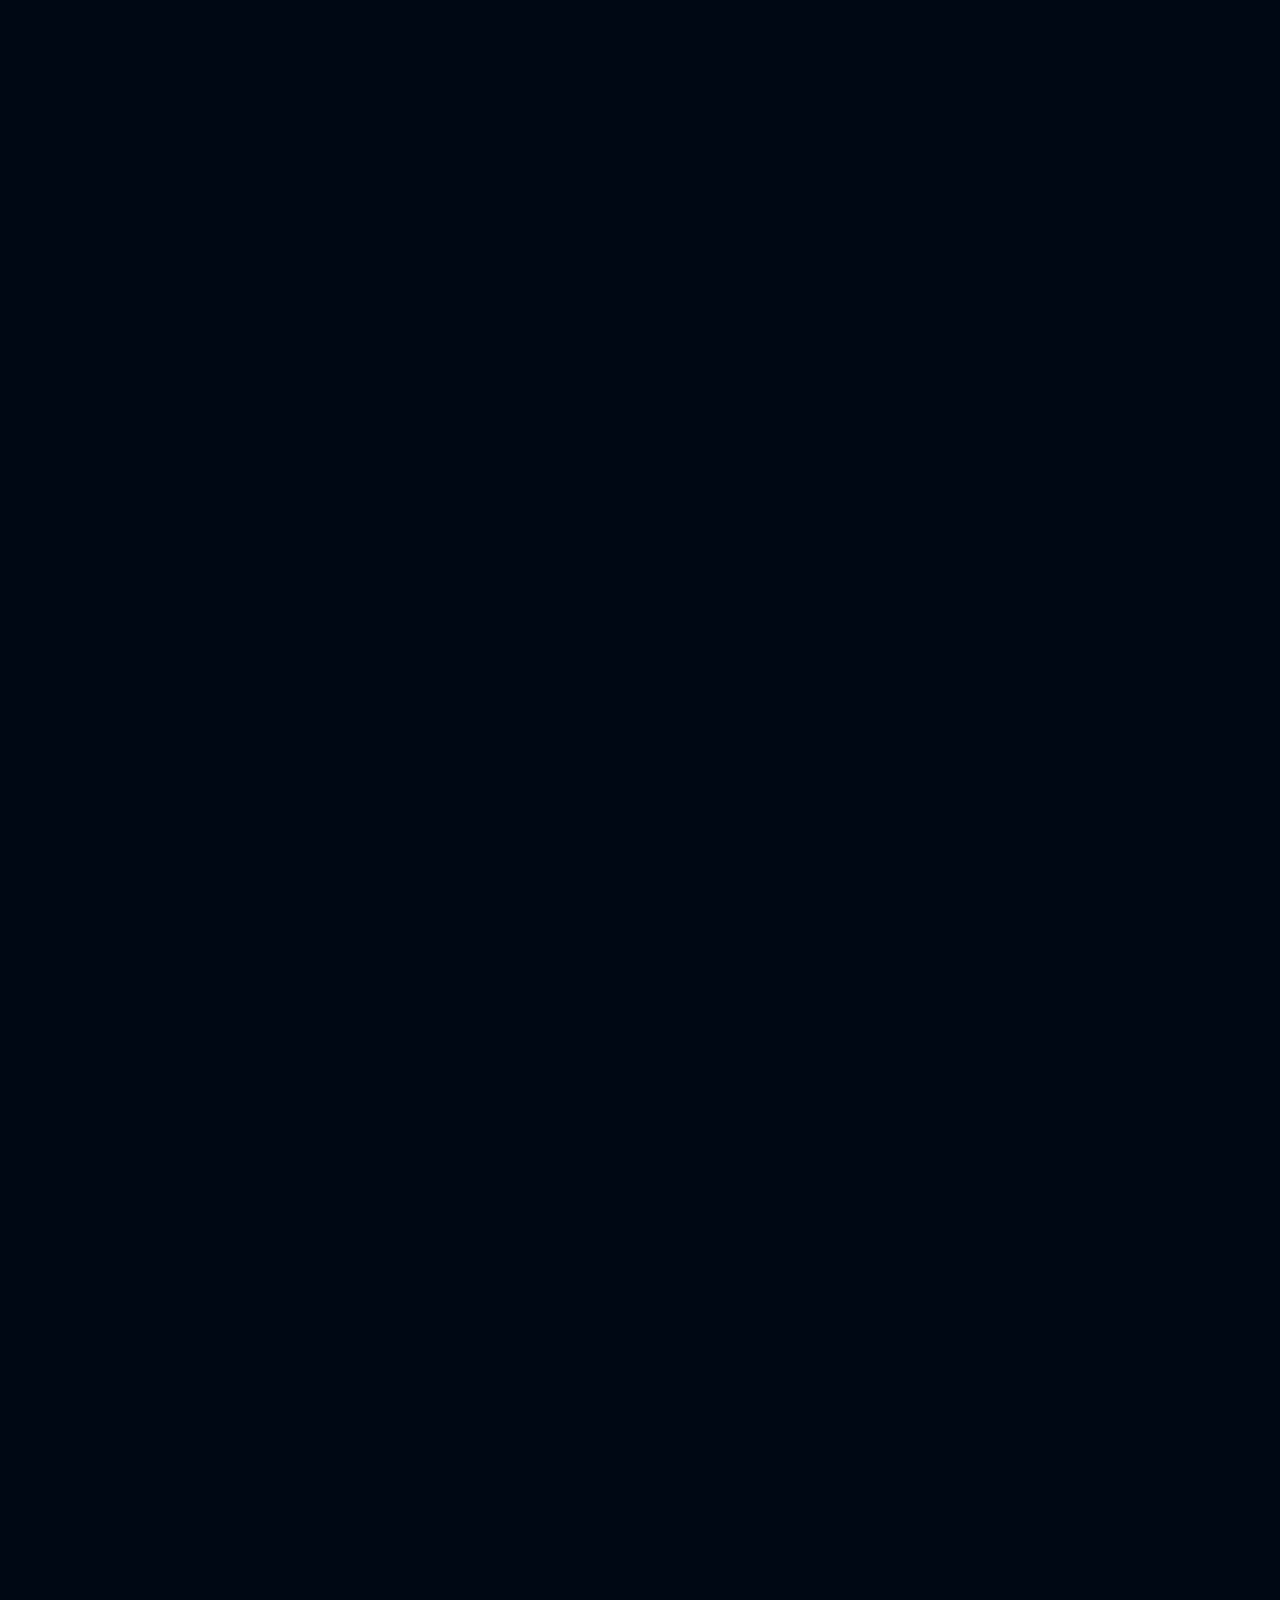
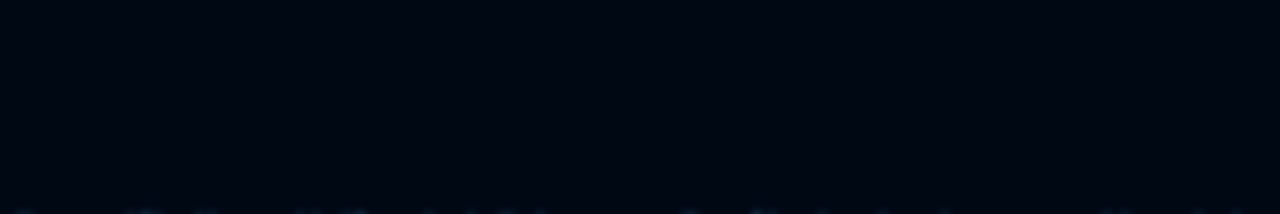
==== commit 94611bd1: "Add files via upload" ====
--- a/index.html
+++ b/index.html
@@ -21,7 +21,7 @@
         <div class="envelope-flap"></div>
       </div>
     </div>
-    <p class="click-hint">~ Click to unveil your message ~</p>
+    <p class="click-hint">~ Click to see your messages ~</p>
   </div>
 
   <div class="main-content" id="mainContent">
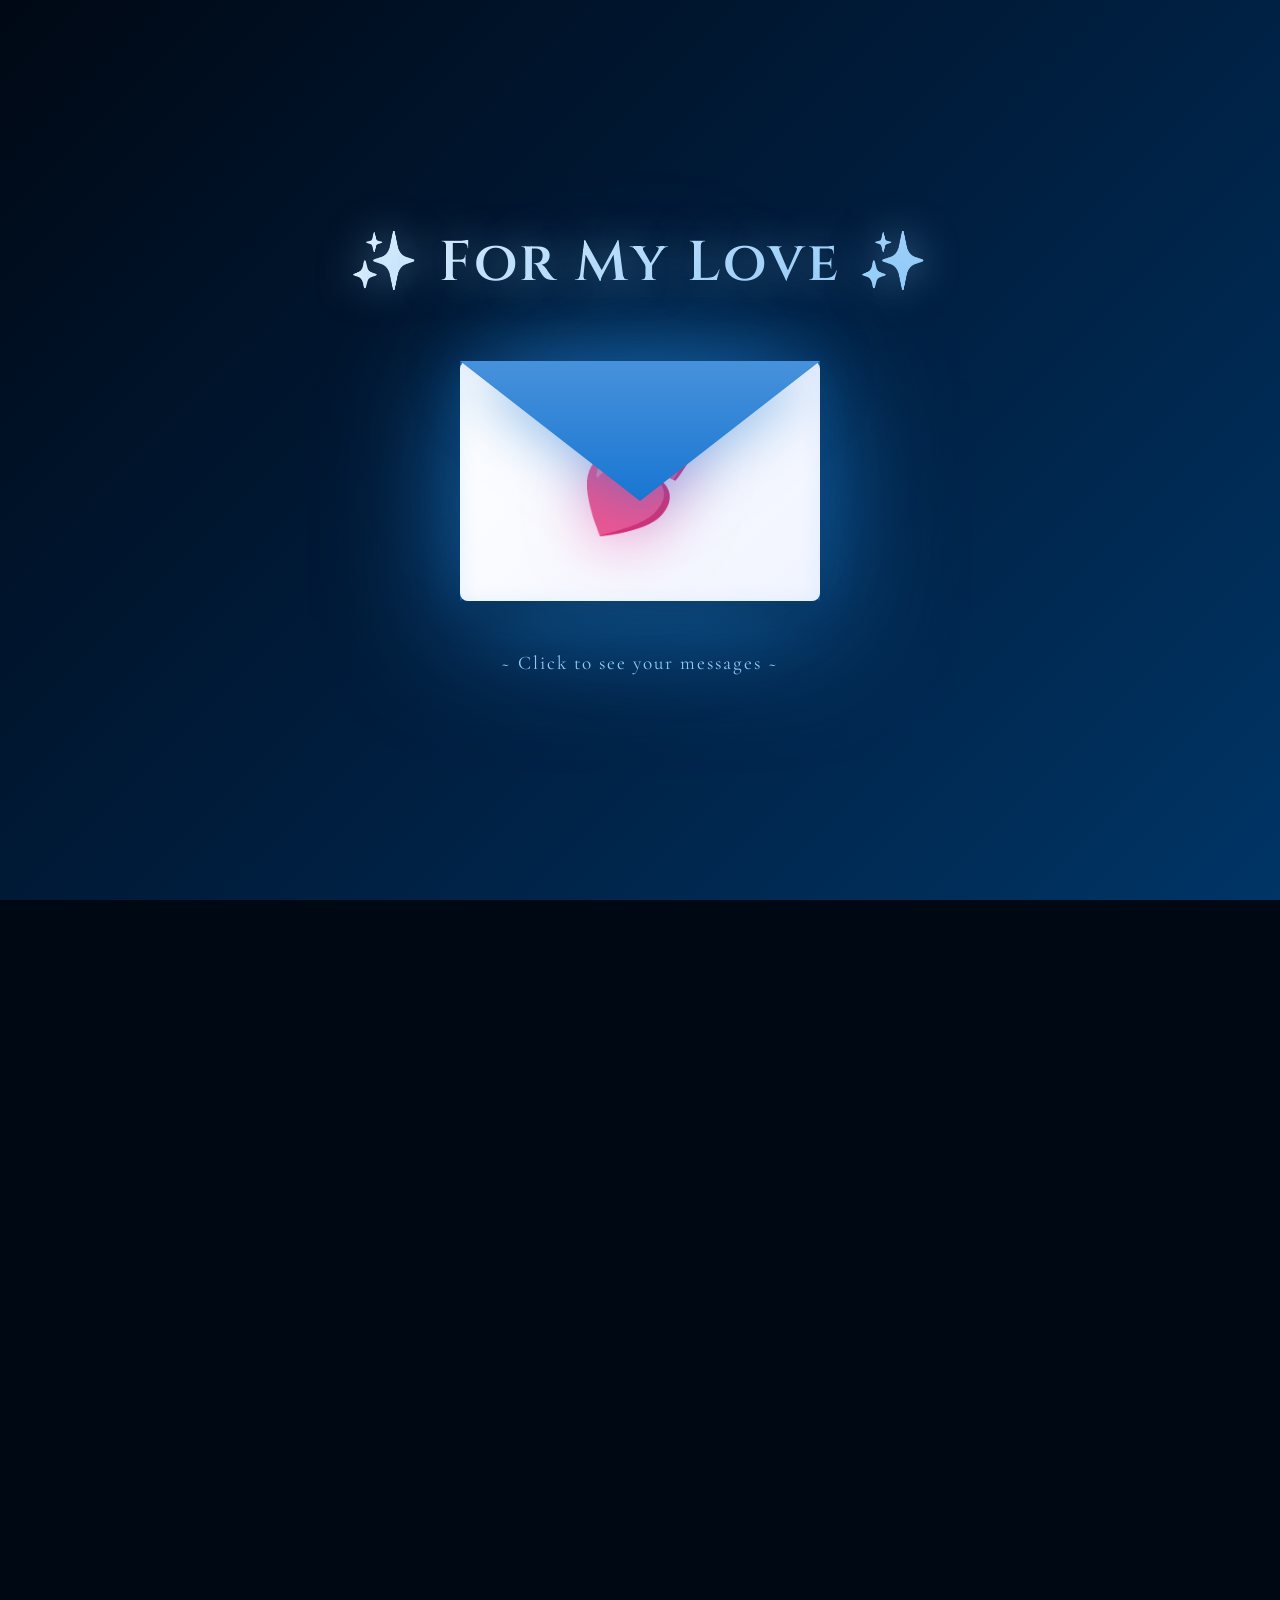
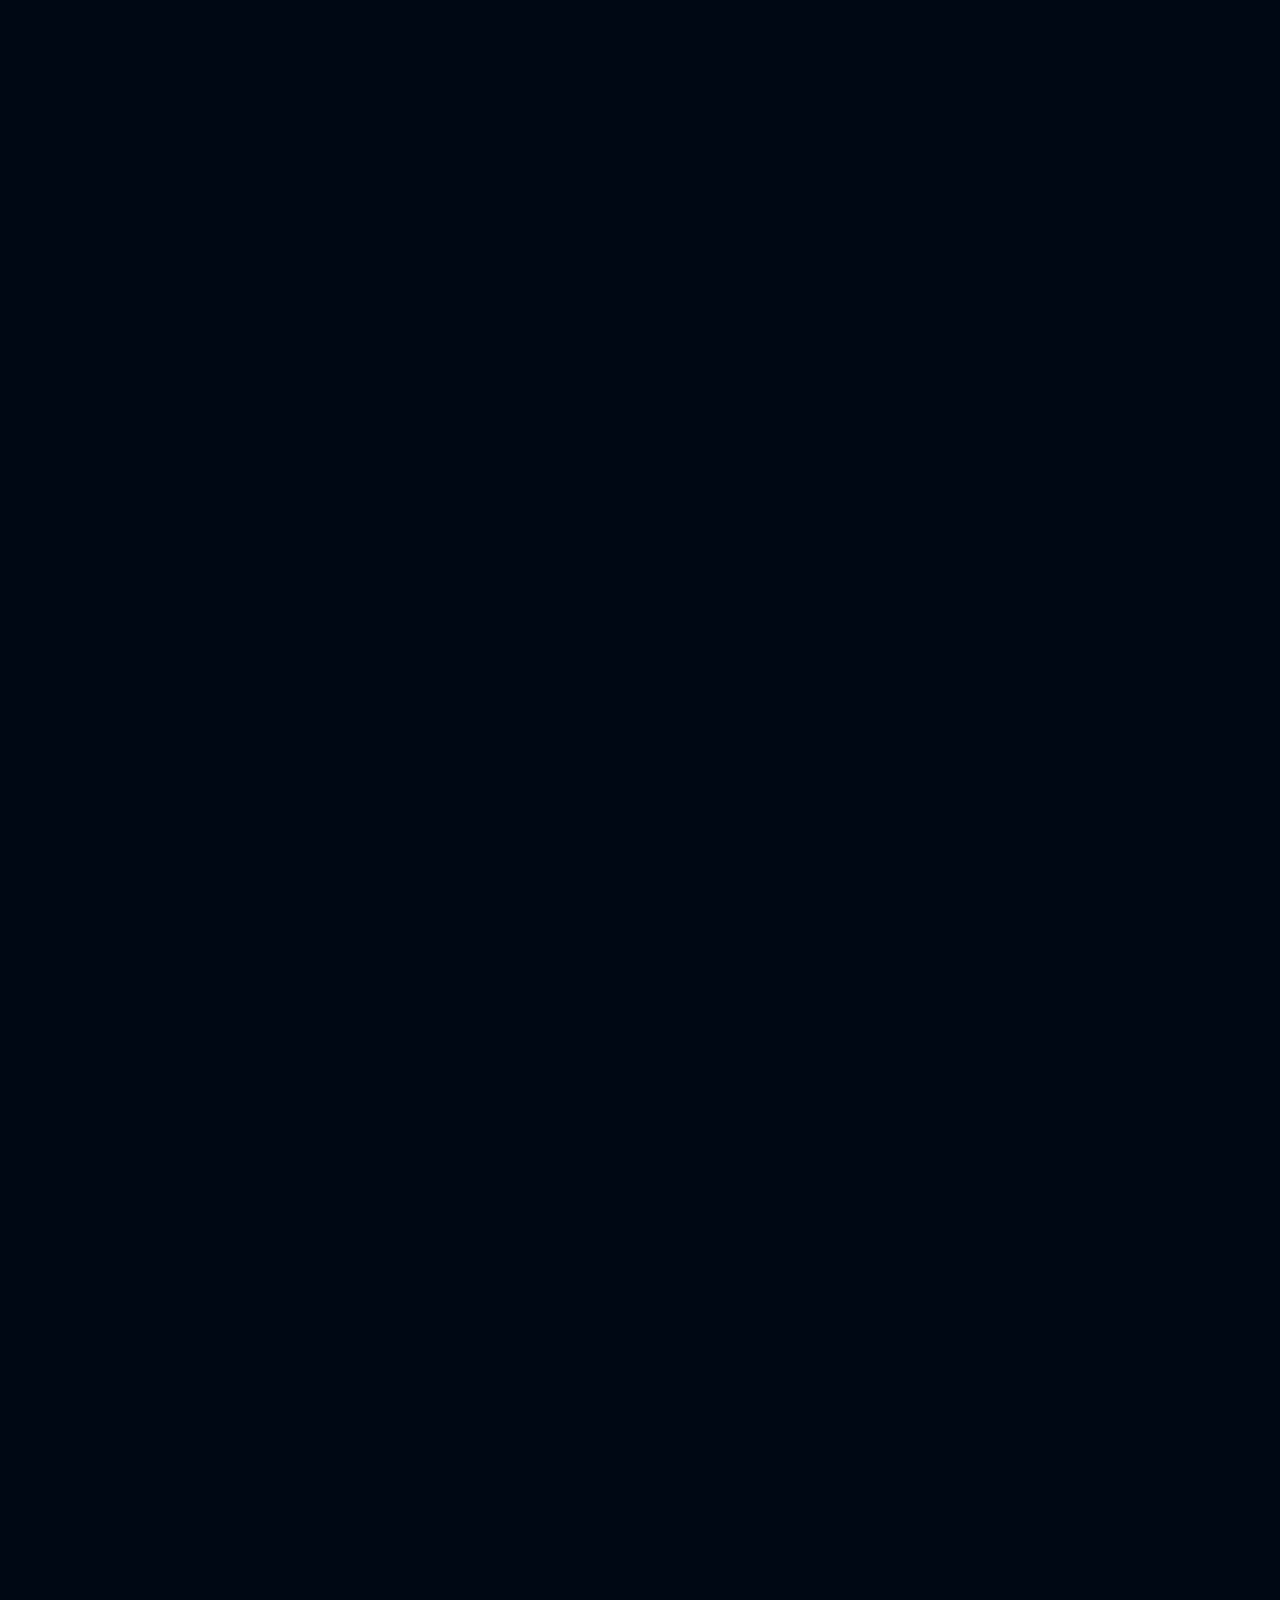
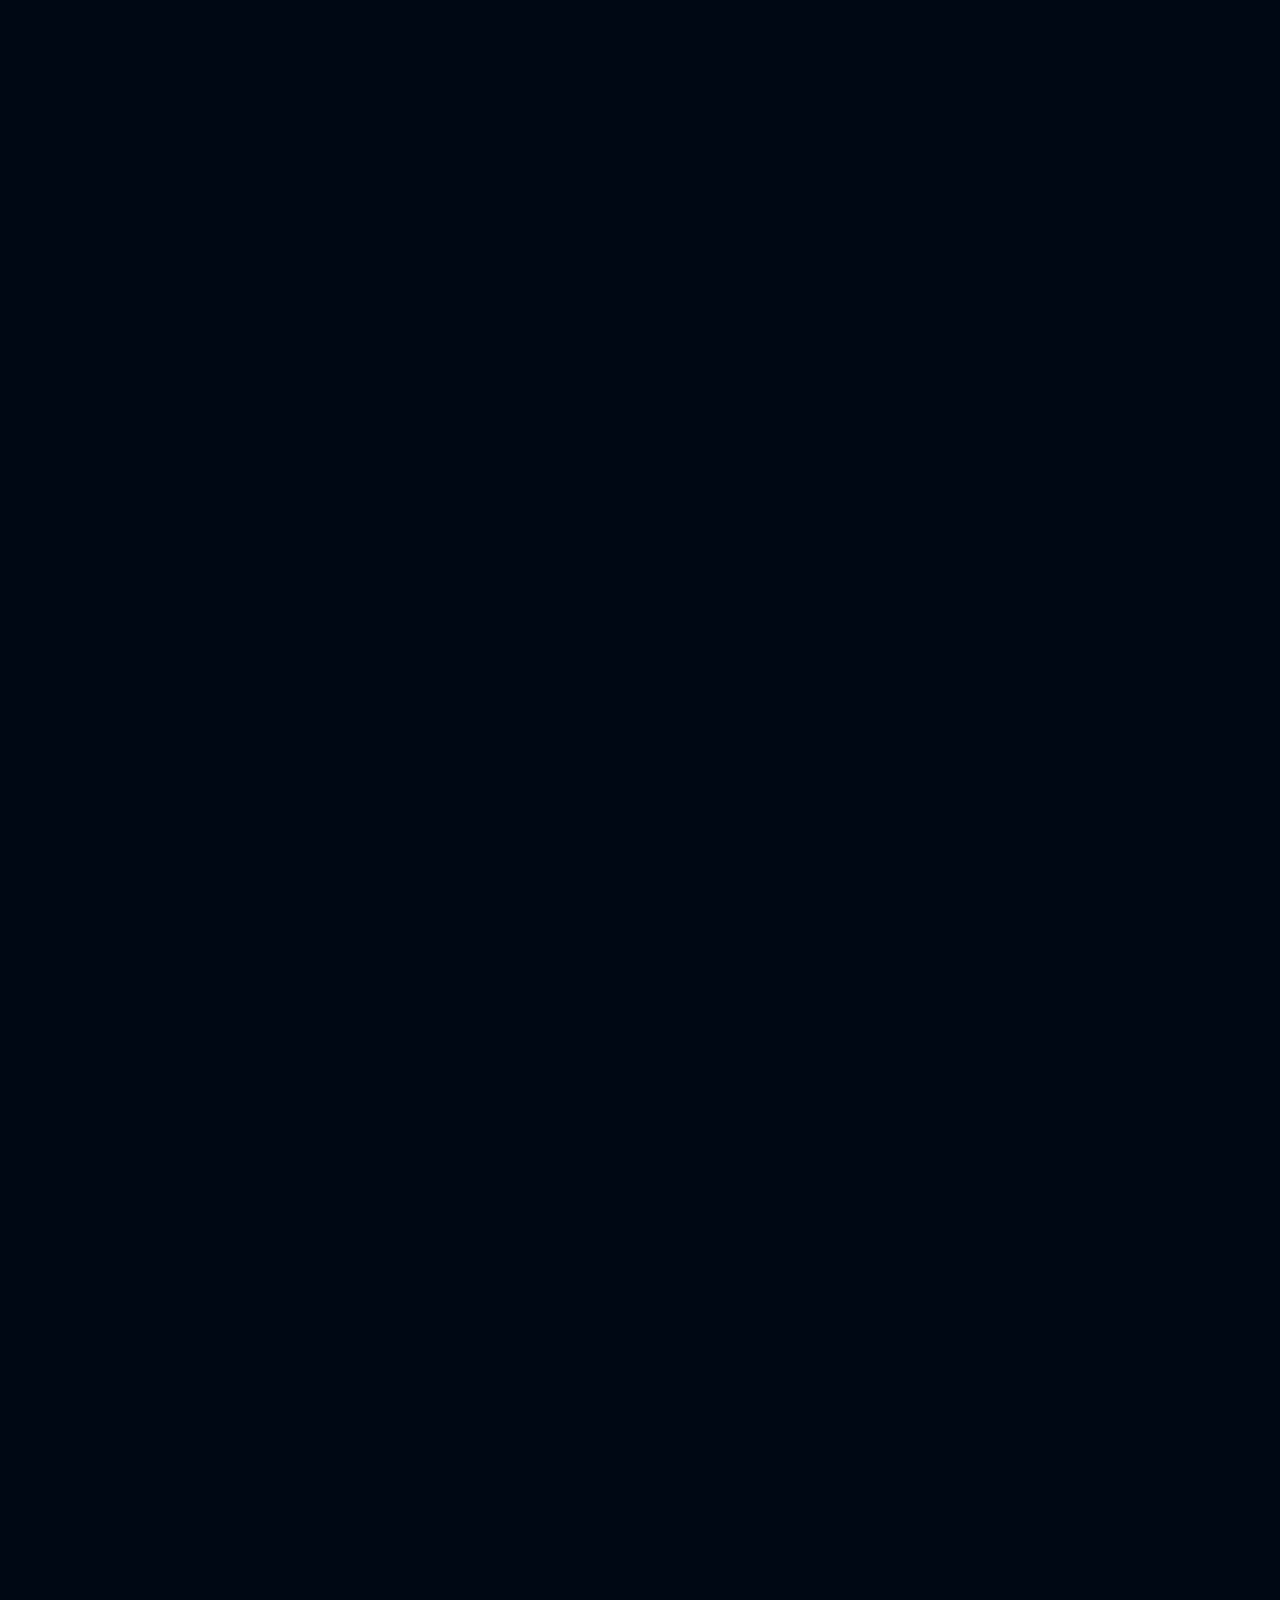
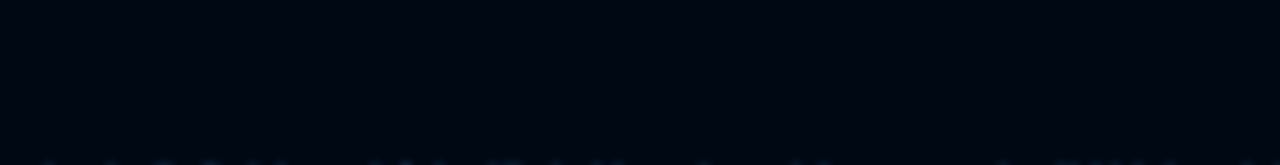
==== commit 945019d2: "Add files via upload" ====
--- a/index.html
+++ b/index.html
@@ -83,7 +83,6 @@
           </div>
         </div>
         <p style="text-align:center;color:#b3e5fc;font-size:0.95rem;font-weight:300;letter-spacing:1px;">
-          ✨ Add your photos and videos to make this even more special
         </p>
       </div>
 
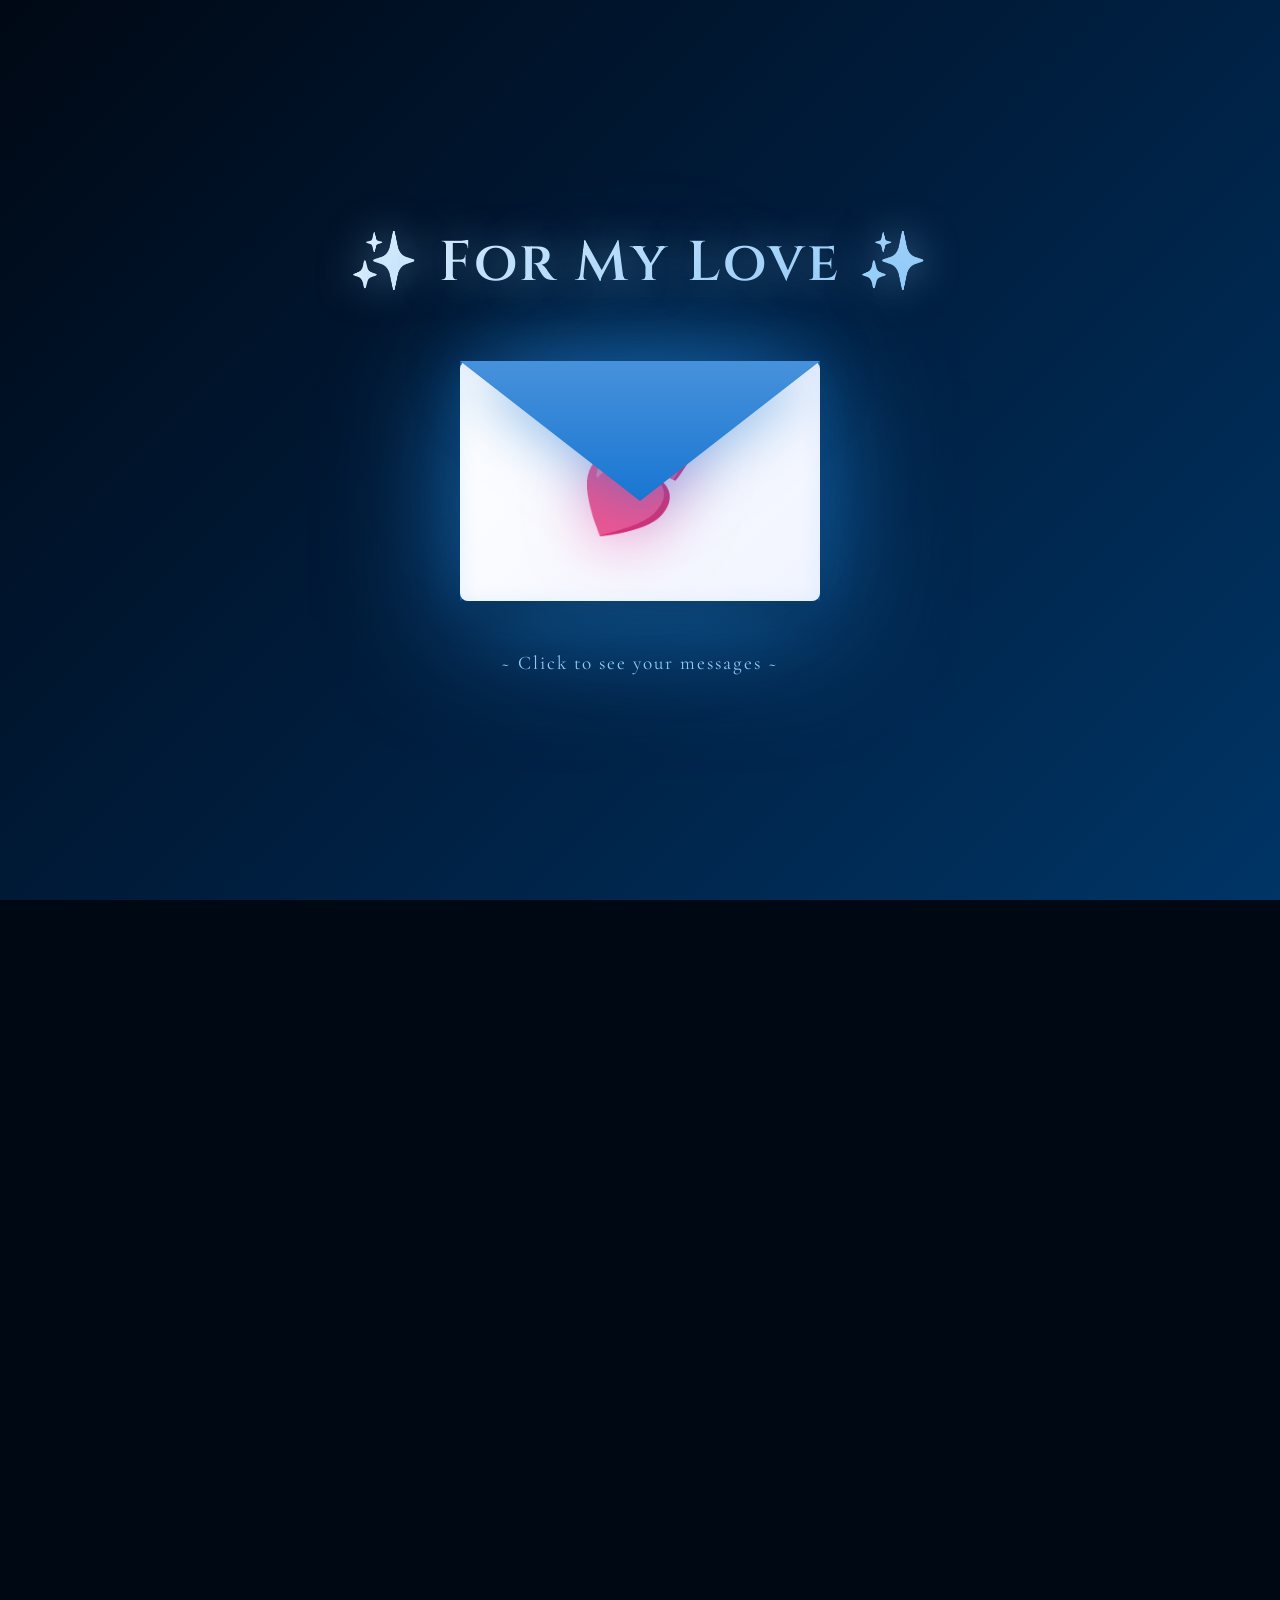
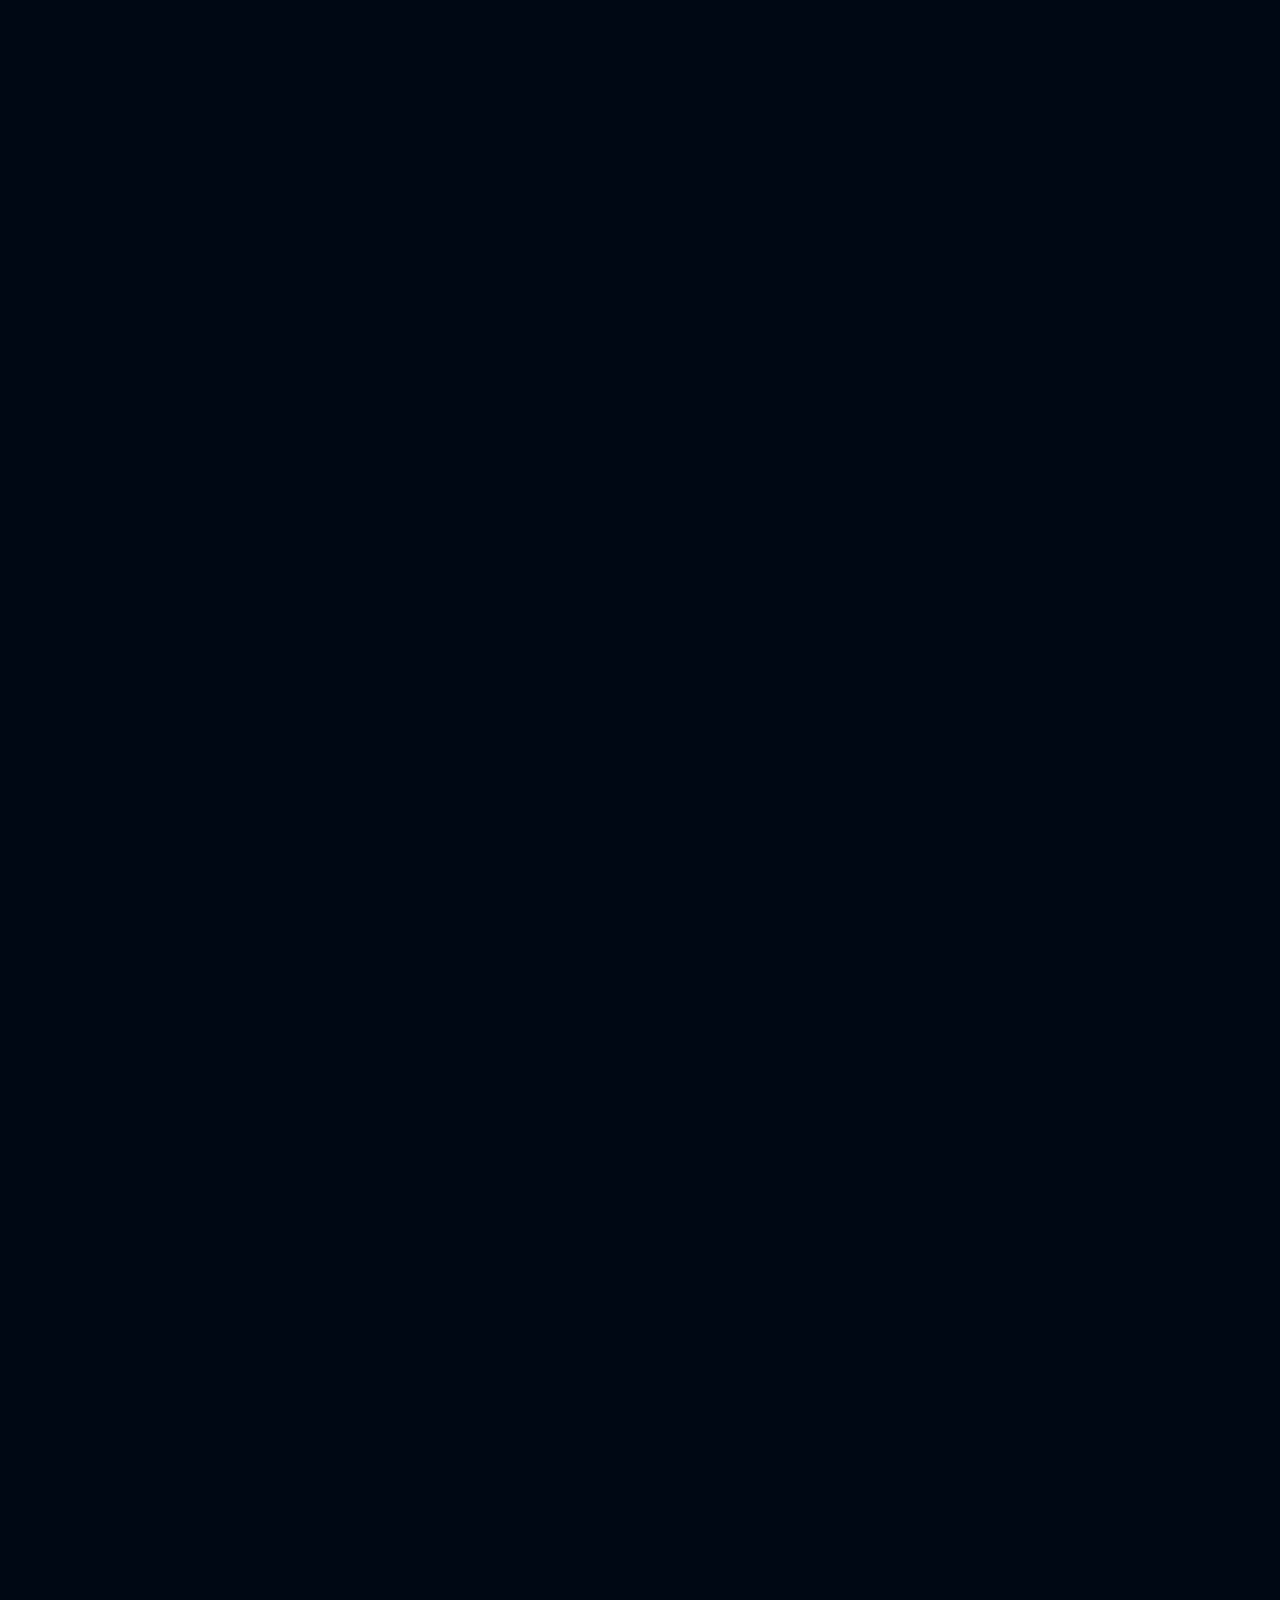
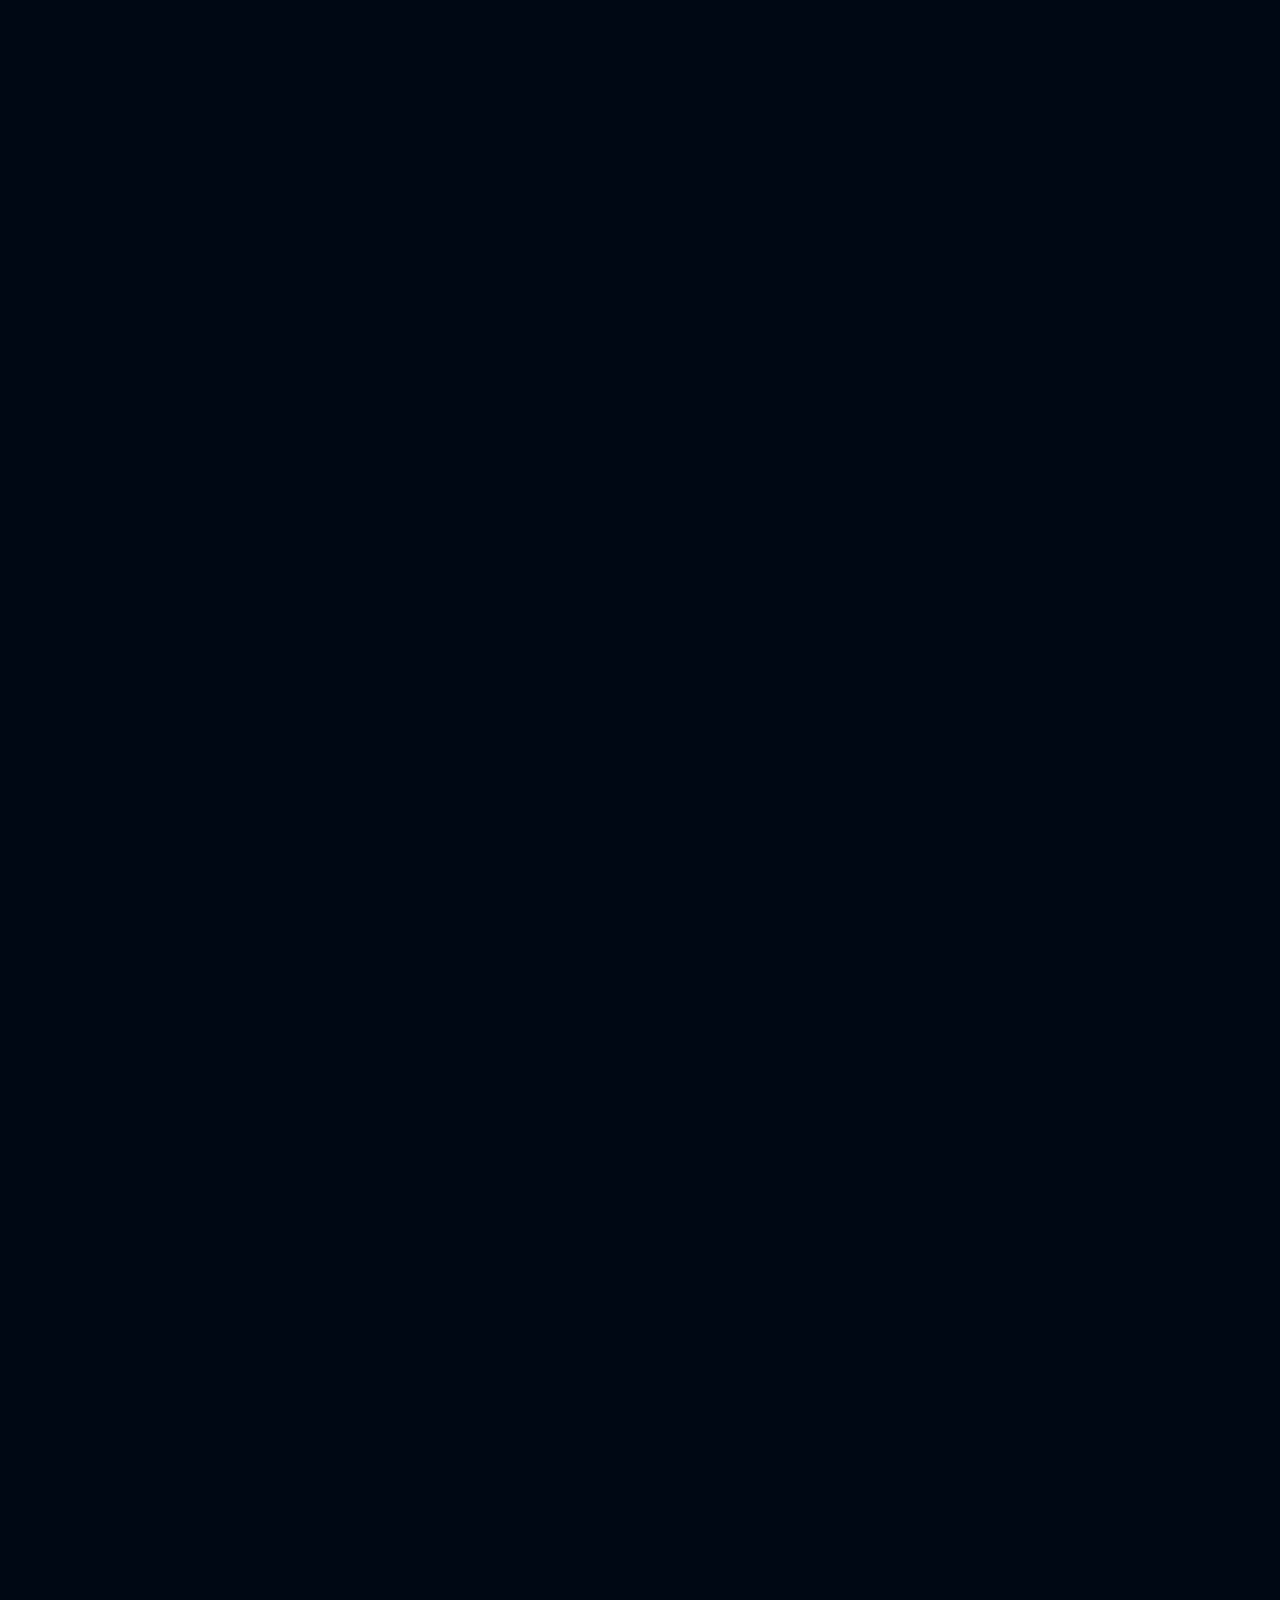
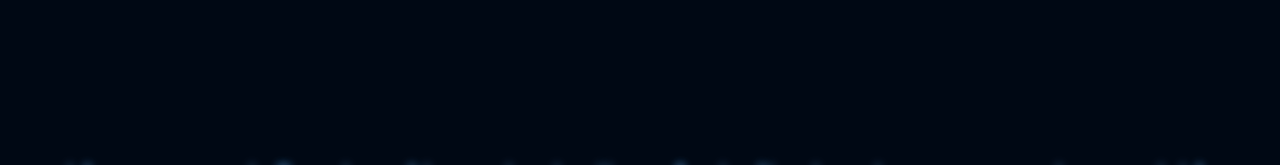
==== commit 8fcb6d68: "Update index.html" ====
--- a/index.html
+++ b/index.html
@@ -40,7 +40,7 @@
       <div class="letter">
         <p class="greeting">My Dearest Love,</p>
         <p>
-         Happy monthsary Love! it's already been <strong>2 years and 8 months</strong>since we started our journey together. 
+         Happy monthsary Love! it's already been <strong>2 years and 8 months</strong> since we started our journey together. 
          Time really flies when I'm with you, pero at the same time, it feels like I've known you forever.
         </p>
         <p>
